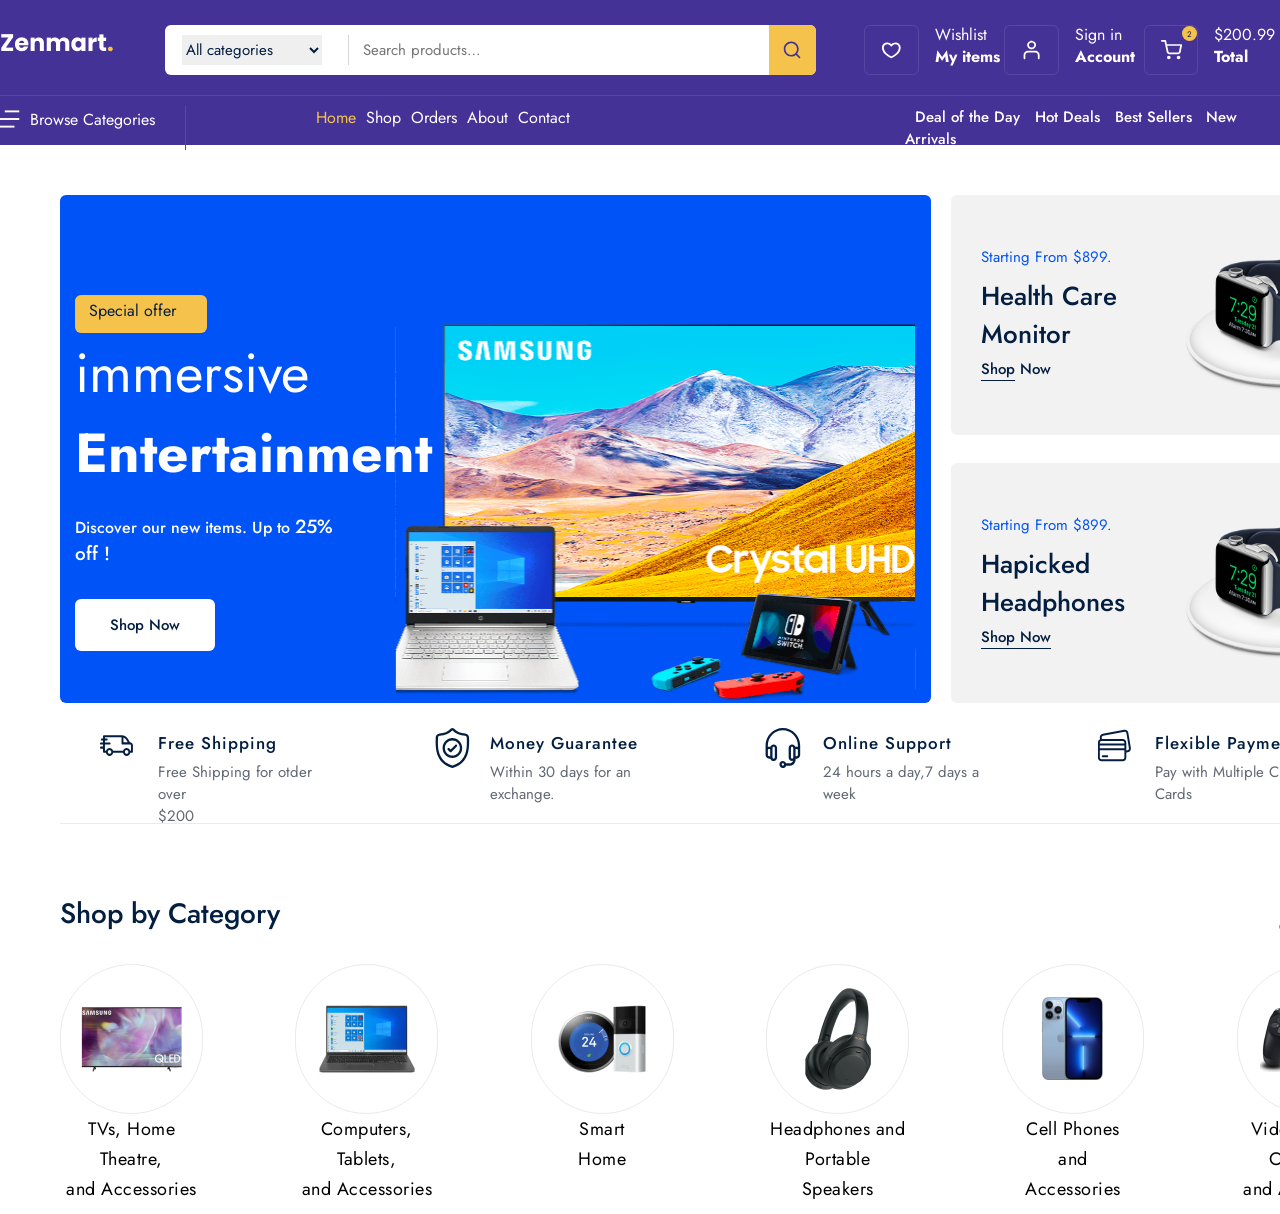
==== index.html @ 9f32d0c1 "yangi boshlanish" ====
<!DOCTYPE html>
<html lang="en">
<head>
    <meta charset="UTF-8">
    <meta name="viewport" content="width=device-width, initial-scale=1.0">
    <title>Zenmart</title>
    <link rel="stylesheet" href="./public/css/commit.css">
    <link rel="stylesheet" href="./public/css/home.css">
    <link rel="preconnect" href="https://fonts.googleapis.com">
<link rel="preconnect" href="https://fonts.gstatic.com" crossorigin>
<link href="https://fonts.googleapis.com/css2?family=Jost:ital,wght@0,100..900;1,100..900&family=Redaction+50:ital,wght@0,400;0,700;1,400&display=swap" rel="stylesheet">
</head>
<body>
  <div class="navbar_frame">
    <div class="container">
    <div class="navbar_top">
       <a href="./Index.html"><img src="./public/images/images/icons/logo.png" alt=""></a>


     <div class="nav_search_frame">
     <div class="search_box"> <div class="category_list"><select name="" id=""><option value="All" selected>All categories</option> <option value="Camputer">Camputer</option></select></div> <input type="text" placeholder="Search products…" name="" id=""></div>
     <div class="search_icon_box">
        <img src="./public/images/images/icons/search.svg" alt="">
     </div>
     </div>
     <div class="nav_top_menu">
       <div class="top_menu_box">
        <div class="box_icon_box"> <img src="./public/images/images/icons/heart.svg" alt=""></div>
        <div class="box_info_box">
            <span>Wishlist</span>
            <strong>My items</strong>
        </div>
       </div>

       <div class="top_menu_box">
        <div class="box_icon_box"> <img src="./public/images/images/icons/profile.svg" alt=""></div>
        <div class="box_info_box">
            <span>Sign in</span>
            <strong>Account</strong>
        </div>
       </div>

       <div class="top_menu_box">
        <div class="box_icon_box"> <div class="baskent_count">2</div><img src="./public/images/images/icons/shopping-cart.svg" alt=""></div>
        <div class="box_info_box">
            <span>$200.99</span>
            <strong>Total</strong>
        </div>
       </div>


     </div>
      
      
    

    </div>

   <div class="navbar_bott">
    <div class="navbar_bott_menu_box">
        <div class="browse_box">
            <img src="./public/images/images/icons/browse.svg" alt="">
             <span>Browse Categories </span>
            
            </div>
              <div class="navbar_routle_menu">
                <a href="" class="title">Home</a>
                 <a href="">Shop</a>
                  <a href="">Orders</a>
                   <a href="">About</a>
                    <a href="">Contact</a>
            </div>
            
              <div class="sorting_menu ">
                
                <span >Deal of the Day </span>
                 <span>Hot Deals </span>
                  <span> Best Sellers</span>
                  <span>New Arrivals </span>  
                  
                 
            </div>
            
          
         
        </div>
        
           
        
    </div>
   
   </div>
   
    </div>
    

  </div>

  <!-- ikkinchi qism -->




   <div class="glava">
        <div class="secret">


            <div class="blue">
            <div class="tv"><img src="./public/images/images/icons/header_img.svg" alt=""></div>


            <div class="yellow">Special offer</div>

            <div class="big">immersive <strong>Entertainment</strong></div>

            <div class="mini">Discover our new items. Up to <span>25% off !</span></div>

            <div class="shop">Shop Now</div>
            </div>

            <div class="contaner">
             
                <div class="watccon">

                    <div class="textcon">
                        <div class="starting">Starting From $899.</div>
                    <div class="healt">Health Care Monitor</div>
                    <div class="red"><span class="shop">Shop</span> <span class="now">Now</span></div>
                </div>

                    <div class="imgcon"><img src="./public/images/images/icons/smart_watch.svg" alt=""></div>

                </div>

                 <div class="watccon">

                    <div class="textcon">
                        <div class="starting">Starting From $899.</div>
                    <div class="healt">Hapicked Headphones</div>
                    <div class="red"><span class="shop">Shop Now</span> </div>
                </div>

                    <div class="imgcon"><img src="./public/images/images/icons/smart_watch.svg" alt=""></div>

                </div>
            
            </div>


            <div class="bot">
                <div class="free"><img src="./public/images/images/icons/track.svg" alt=""> </div>
                <div class="con">
                <div class="ship">Free Shipping</div>
                <div class="over">Free Shipping for otder over</div>
                <div class="dollar">$200</div>
               </div>

               <div class="free"><img src="./public/images/images/icons/money_guarantee.svg" alt=""> </div>
                <div class="con">
                <div class="ship">Money Guarantee</div>
                <div class="over">Within 30 days for an</div>
                <div class="dollar">exchange.</div>
               </div>

               <div class="free"><img src="./public/images/images/icons/support.svg" alt=""> </div>
                <div class="con">
                <div class="ship">Online Support</div>
                <div class="over">24 hours a day,7 days a</div>
                <div class="dollar">week</div>
               </div>

               <div class="free"><img src="./public/images/images/icons/credit-card.svg" alt=""> </div>
                <div class="con">
                <div class="ship">Flexible Payment</div>
                <div class="over">Pay with Multiple Credit</div>
                <div class="dollar">Cards</div>
               </div>

            </div>

            <div class="pro">
                <span class="products">Shop by Category</span>
                <a href="">View All Categories</a>
            </div>

            <div class="line">

                <div class="cont">
                    <div class="tv"><img src="./public/images/images/category/tv.png" alt=""></div>
                <div class="tvhome">TVs, Home Theatre, <br> and Accessories</div>
                 </div>

                  <div class="cont">
                    <div class="tv"><img src="./public/images/images/category/computer.png" alt=""></div>
                <div class="tvhome">Computers,<br>  Tablets, <br> and Accessories</div>
                 </div>

                  <div class="cont">
                    <div class="tv"><img src="./public/images/images/category/smart.png" alt=""></div>
                <div class="tvhome">Smart<br>  Home</div>
                 </div>

                  <div class="cont">
                    <div class="tv"><img src="./public/images/images/category/headphone.png" alt=""></div>
                <div class="tvhome">Headphones and<br> Portable <br> Speakers</div>
                 </div>

                  <div class="cont">
                    <div class="tv"><img src="./public/images/images/category/phone.png" alt=""></div>
                <div class="tvhome">Cell Phones<br> and<br> Accessories</div>
                 </div>

                  <div class="cont">
                    <div class="tv"><img src="./public/images/images/category/game.png" alt=""></div>
                <div class="tvhome">Video Games,<br>Consoles,<br> and Accessories</div>
                 </div>


            </div>

            

           
          

        </div>
    </div>
  

    
</body>
</html>
---- public/css/commit.css ----
html, body{
    margin: 0;
    padding: 0;
    box-sizing: border-box;
}
a{
    text-decoration: none;
}
p{
    margin: 0;
}
---- public/css/home.css ----
.navbar_frame{
    position: relative;
   box-sizing: border-box;
   width: 100%;
    height: 145px;
    background-color: rgba(68, 50, 151, 1);
    display: flex;
    justify-content: center;
    align-items: center;
}
.navbar_frame .container{
position: relative;
width: 1320px;
height: 115px;

padding-top: 20px;
}
.navbar_frame .container .navbar_top{
width: 100%;
height: 50px;
display: flex;
flex-direction: row;
justify-content: space-between;

}
.navbar_top .nav_search_frame{
    width: 651px;
    height: 50px;
    border-radius: 6px;
    background-color: rgba(255, 255, 255, 1);
    display: flex;
    flex-direction: row;
   
}
.nav_search_frame .search_box{
    padding: 10px 17px;
    display: flex;
    flex-direction: row;
    align-items: center;
}
.search_box .category_list{
   width: 166px;
   height: 30px;
   border-right: 1px solid rgba(214, 214, 214, 1);
}
.category_list select{
    width: 140px;
    height: 30px;
    border: none;
    outline: none;

   color: rgba(4, 30, 66, 1);
   font-family: jost;
   font-size: 15px;
   font-weight: 400px;
   line-height: 22px;
   letter-spacing: 0;
}
.search_box input{
   width: 387px;
   height: 22px;

color: rgba(98, 105, 116, 1);

font-family: "Jost";
font-style: Regular;
font-size: 15px;
font-weight: 400;
line-height: 22px;
letter-spacing: 0%;
text-align: left;
border: none;
outline: none;
margin-left: 12px;

}
.nav_search_frame .search_icon_box{
    width: 50px;
    height: 50px;
    border-radius: 0px 6px 6px 0px;
background: rgba(245, 195, 75, 1);
display: flex;
justify-content: center;
align-items: center;
}
.navbar_top .nav_top_menu{
  display: flex;
  flex-direction: row;  
  width: 416px;
    height: 50px;
    justify-content: space-between;
   
}
.nav_top_menu .top_menu_box{
    display: flex;
    flex-direction: row;
   
  
}
.top_menu_box .box_icon_box{
    position: relative;

    width: 54.84px;
height: 50px;
box-sizing: border-box;
border: 1px solid rgba(255, 255, 255, 0.1);
border-radius: 6px;
display: flex;
justify-content: center;
align-items: center;
}
.top_menu_box .box_info_box{
    width: 69px;
    height: 43px;
    display: flex;
    flex-direction: column;
    margin-left: 16px;
    justify-content: flex-end;
}
.box_info_box span{
 color: rgba(255, 255, 255, 1);
font-family: "Jost";
font-size: undefinedpx;
font-weight: 400px;
line-height: 22px;
letter-spacing: 0%;
text-align: left;
}
.box_info_box strong{
color: rgba(255, 255, 255, 1);
font-family: "Jost";
font-size: undefinedpx;
font-weight: 500px;
line-height: 22px;
letter-spacing: 0%;
text-align: left;
}
.box_icon_box .baskent_count{
    position: absolute;
    top: 0;
    right: 0;
    width: 15px;
    height: 15px;
    background-color: rgba(245, 195, 75, 1);
    border-radius: 50%;
    color: rgba(11, 30, 64, 1);
    font-size: 8px;
    font-family: jost;
    font-weight: 700px;
    line-height: 10px;
    letter-spacing: 0;
    text-align: left;

    display: flex;
    justify-content: center;
    align-items: center;
}
.navbar_frame .container .navbar_bott{
    margin-top: 20px;
    border-top: 1px solid #5747a2;
}
.navbar_bott .navbar_bott_menu_box{
    margin-top: 10px;
    display: flex;
    flex-direction: row;
    justify-content: center;
  
}
.navbar_bott .browse_box{
    display: flex;
    flex-direction: row;
    width: 185px;
    text-align: center;
    border-right: 1px solid #5747a2;
   
}
 .browse_box span{
  width: 190px;
  height: 30px;
  color: rgba(255, 255, 255, 1);
  font-family: jost;
  font-size: 16px;
  font-weight: 400px;
  line-height: 28px;
  letter-spacing: 0;
  text-align: left;
  margin-left: 10px;
 }
.browse_box img{
    width: 20px;
    height: 18px;
    margin-top: 4px;
}
.navbar_bott_menu_box .navbar_routle_menu{
    display: flex;
    flex-direction: row;
     margin-left: 120px;
     width: 620px;

}
.navbar_routle_menu a{
    font-family: jost;
    font-size: 16px;
    font-weight: 400px;
   color: #fff;
   margin-left: 10px;
}
.navbar_routle_menu a.title{
color: #f5c34b;
}
.sorting_menu span{
    
   width: 462px;
  height: 28px;
   color: rgba(255, 255, 255, 1);

font-family: "Jost";
font-size: 15px;
font-weight: 500;
margin-left: 10px; 


}




.glava{
width: 100%;
height: 670px;
margin-left: 60px;
margin-top: 50px;
box-sizing: border-box;
}
.glava .secret{
  width: 1320px;
height: 625px;
display: flex;
flex-direction: row;
flex-wrap: wrap;

}
.glava .secret .blue{
width: 871.2px;
height: 508px;
background-color: rgba(0, 83, 246, 1);
background-image: url(./public/images/images/icons/header_bg.svg);
box-sizing: border-box;
padding-top: 100px;
border-radius: 6px;
position: relative;

}
 .glava .blue img{
  position: absolute;
  margin-left: 335px;
}
.glava .secret .contaner{
  width: 422px;
  height: 508px;
  margin-left: 20px;
  display: flex;
  flex-direction: column;
  justify-content: space-between;

}
.glava .contaner .watccon{
  /* Rectangle 55 */
width: 422.4px;
height: 240px;
border-radius: 6px;
background: rgba(242, 242, 242, 1);
display: flex;
flex-direction: row;
box-sizing: border-box;
}
.glava .watccon .textcon{
 display: flex;
 flex-direction: column;
margin-bottom: 40px;
 justify-content: center;
  width: 186px;
  height: 240px;
  margin-left: 30px;

}
  .glava .textcon .starting{
 /* Starting from $899. */
width: 180.57px;
height: 22px;
color: rgba(0, 83, 246, 1);

font-family: "Jost";
font-size: 15px;
font-weight: undefined;
line-height: 5px;
letter-spacing: 0%;

}
.glava .textcon .healt{
  /* Health Care Monitor */
width: 225.69px;
height: 76px;
color: rgba(4, 30, 66, 1);

font-family: "Jost";
font-style: Medium;
font-size: 26px;
font-weight: 500;
line-height: 38px;
letter-spacing: 0%;

}
.glava .textcon .red{
  /* Shop Now */
width: 70px;
height: 22px;
color: rgba(4, 30, 66, 1);

font-family: "Jost";
font-style: Medium;
font-size: 15px;
font-weight: 500;
line-height: 33px;
letter-spacing: 0%;
text-align: center;

}
.glava .textcon .shop{
  border-bottom: 1px solid rgba(4, 30, 66, 1);
}
.glava .imgcon img{

  /* image 6 */
width: 236px;
height: 240px;
}

.glava .blue .yellow{
  width: 104px;
height: 30px;
border-radius: 6px;
padding: 4px 14px 4px 14px;
margin-left: 15px;
background-color: rgba(245, 195, 75, 1);
color: rgba(4, 30, 66, 1);
font-family: jost;

}
.glava .blue .big{
  width: 428px;
height: 152px;
margin-top: 100pxpx;
margin-left: 15px;
font-family: jost;
font-size: 55px;
font-weight: 500px;
color: rgba(255, 255, 255, 1);
}
 .glava .blue .mini{
  width: 262px;
height: 56px;
font-size: 16px;
font-weight: 500;
margin-left: 15px;
color: rgba(255, 255, 255, 1) ;
margin-top:28px ;
font-family: jost;
}
.glava .mini span{
 
  font-size: 19px;
}
.glava .blue .shop{
  width: 140px;
height: 52px;
margin-left: 15px;

gap: 10px;
padding: 15px 35px 15px 35px;
margin-top: 30px;
background-color: rgba(255, 255, 255, 1);
color: rgba(4, 30, 66, 1);
border-radius: 6px;
color: rgba(4, 30, 66, 1);
box-sizing: border-box;
font-family: "Jost";
font-style: Medium;
font-size: 15px;
font-weight: 500;
line-height: 22px;
letter-spacing: 0%;
text-align: center;
}


.glava .secret .bot{
  width: 1320px;
  height: 100px;
  border-bottom: 1px solid rgba(234, 234, 234, 1);
  display: flex;
  flex-direction:row ;
  justify-content: space-between;
  margin-top: 20px;
 
}
.glava .bot .con{
  width: 185px;
  height: 77px;
  margin-left: 15px;
  margin-top: 3px;
  font-family: jost;
  font-size: 15px;
  color: rgba(98, 105, 116, 1);
  margin-right: 40px;
}
.glava .bot .free{
  width: 33px;
  height: 35px;
  margin-top: 5px;
  margin-left: 40px;
  
 
}
.glava .bot .ship{
 color: rgba(4, 30, 66, 1);
  letter-spacing: 1px;
  font-weight: 500;
  font-size: 17px;
  line-height: 35px;
  margin-right: 10px;
}
.glava .pro{
    width: 100%;
    height: 50px;
    display: flex;
    flex-direction: row;
    justify-content: space-between;
    margin-top: 70px;
}
.glava .pro .products{
    width: 300px;
    height: 40px;
    color: rgba(4, 30, 66, 1);

font-family: "Jost";
font-style: Medium;
font-size: 28px;
font-weight: 500;
line-height: 40px;
letter-spacing: 0%;
text-align: left;
}
.glava .pro a{
   
width: 131px;
height: 22px;
color: rgba(4, 30, 66, 1);

font-family: "Jost";
font-style: Medium;
font-size: 15px;
font-weight: 500;
line-height: 22px;
letter-spacing: 0%;
text-align: center;
text-decoration: none;
color: inherit ;
}
.glava a:hover{
  border-bottom: 2px solid purple;
}


.glava .secret .line{
    width: 1320px;
    height: 250px;
    display: flex;
    flex-direction: row;
    justify-content: space-between;
    cursor: pointer;

}
.glava .line .cont{
/* Rectangle 272 */
width: 142.55px;
height: 250px;
margin-top: 20px;
}
.glava .cont .tv{
width: 142.55px;
height: 150px;
box-sizing: border-box;
border: 1px solid rgba(234, 234, 234, 1);
border-radius: 150px;
background: rgba(255, 255, 255, 1);
display: flex;
justify-content: center;
align-items: center;
}
.glava .cont .tvhome{
    /* info */
width: 142.55px;
height: 84px;
font-size: 18px;
font-weight: 400;
font-family: jost;
text-align: center;
line-height: 30px;
letter-spacing: 0.5px;



}
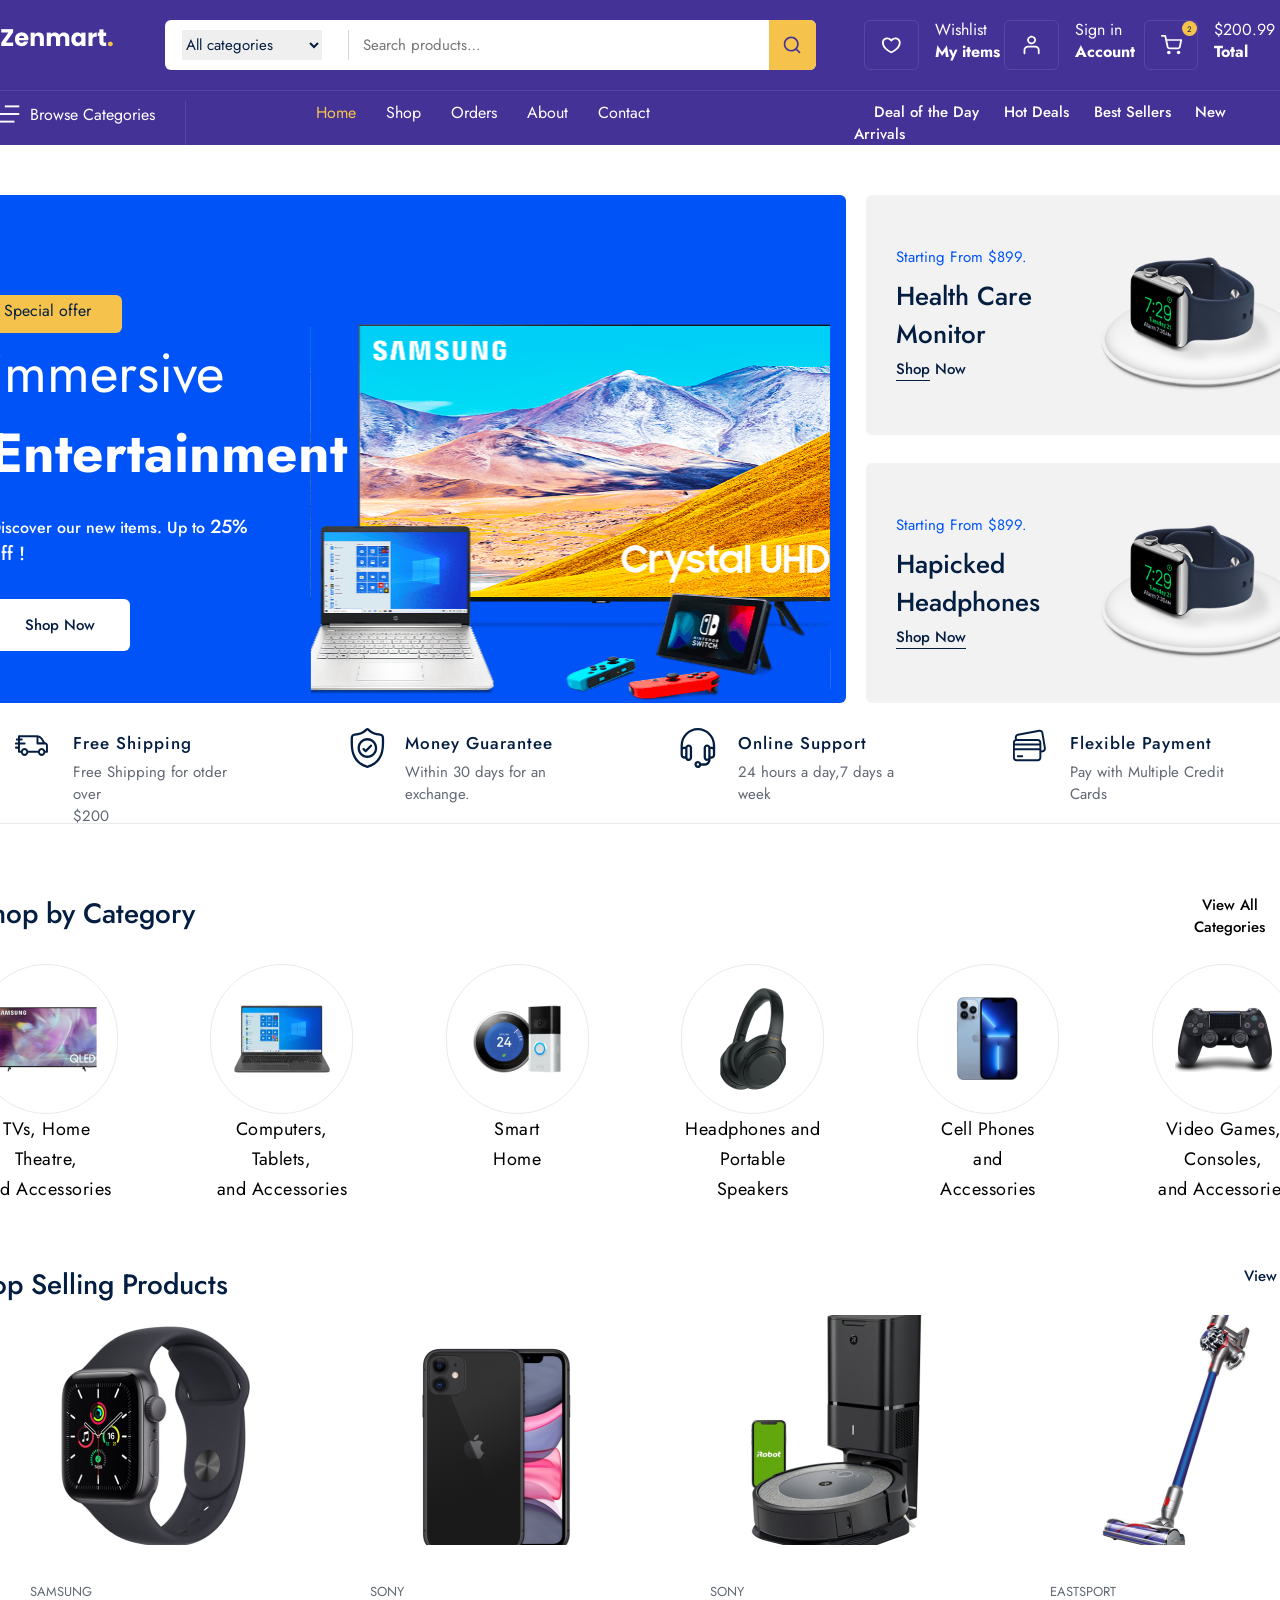
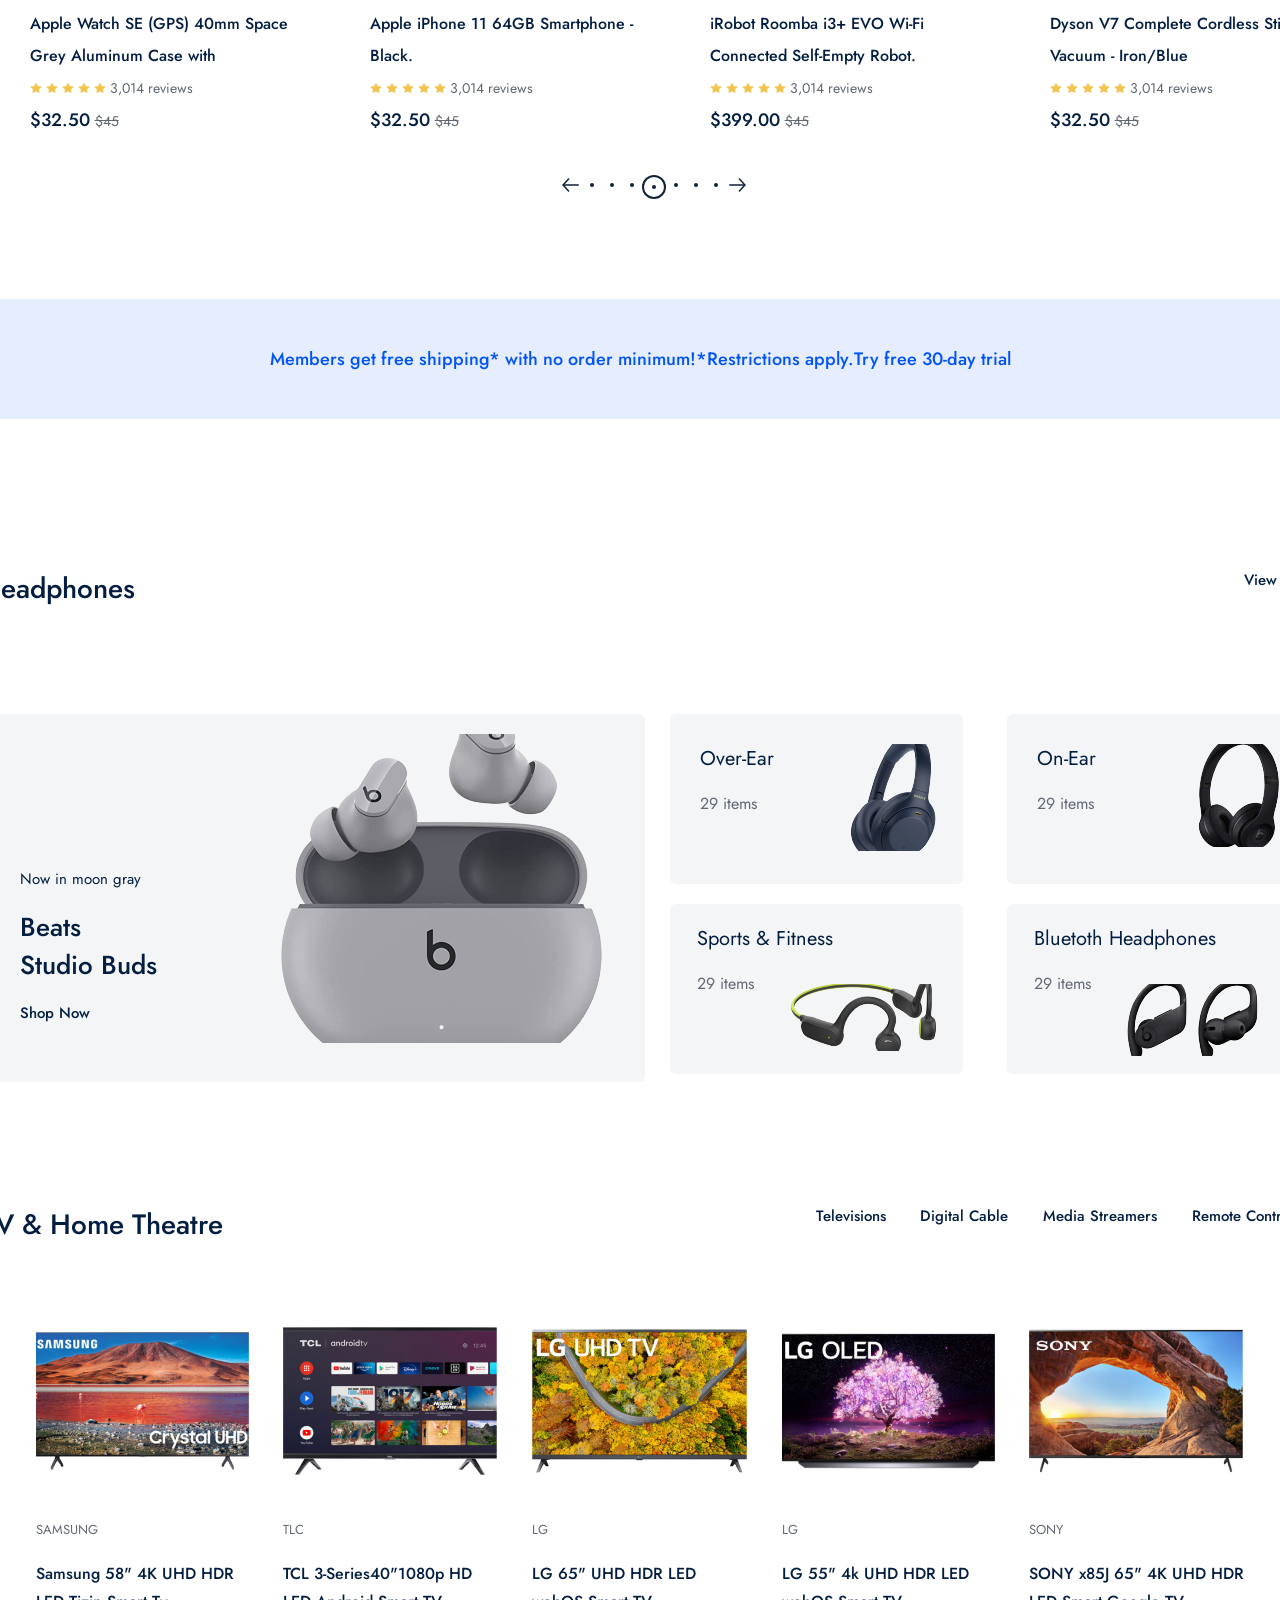
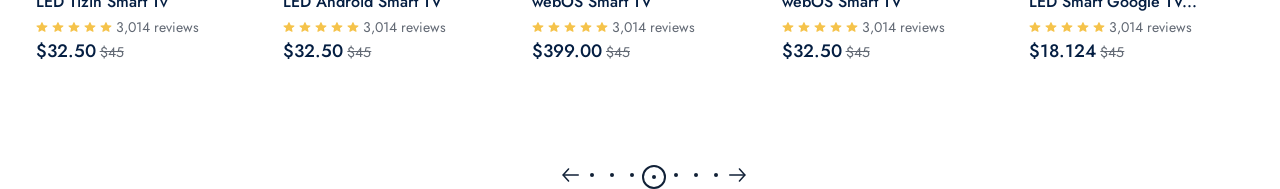
==== commit 5a349a34: "feat: completed tv section view" ====
--- a/index.html
+++ b/index.html
@@ -11,6 +11,7 @@
 <link href="https://fonts.googleapis.com/css2?family=Jost:ital,wght@0,100..900;1,100..900&family=Redaction+50:ital,wght@0,400;0,700;1,400&display=swap" rel="stylesheet">
 </head>
 <body>
+    <div class="eng">
   <div class="navbar_frame">
     <div class="container">
     <div class="navbar_top">
@@ -65,10 +66,10 @@
             </div>
               <div class="navbar_routle_menu">
                 <a href="" class="title">Home</a>
-                 <a href="">Shop</a>
-                  <a href="">Orders</a>
-                   <a href="">About</a>
-                    <a href="">Contact</a>
+                 <a href="" class="new">Shop</a>
+                  <a href="" class="new">Orders</a>
+                   <a href="" class="new">About</a>
+                    <a href="" class="new">Contact</a>
             </div>
             
               <div class="sorting_menu ">
@@ -94,14 +95,14 @@
     </div>
     
 
-  </div>
+  
 
   <!-- ikkinchi qism -->
 
 
 
 
-   <div class="glava">
+<div class="glava">
         <div class="secret">
 
 
@@ -224,9 +225,254 @@
           
 
         </div>
+</div>
+
+
+    <!-- uchinchi qism -->
+
+
+ <div class="topselling">
+        <div class="containeri">
+
+            <div class="topline"><span>Top Selling Products</span><a href="">View All</a></div>
+
+            <div class="botline">
+              <img class="next1" src="./public/images/images/icons/next.svg" alt="">
+               
+
+
+              <div class="prodac">
+                 <div class="bigi">
+                 <div class="imgi"><div class="hov"><button>Add to Cart</button></div><img src="./public/images/images/products/watch.png" alt=""></div>
+                 <div class="bottom">
+                 <span class="samsung">SAMSUNG</span><br>
+                 <a href=""><span class="taxt">Apple Watch SE (GPS) 40mm Space <br> Grey Aluminum Case with <br></span></a>
+                 <span class="star"> <img src="./public/images/images/icons/review.svg" alt=""> <img src="./public/images/images/icons/review.svg" alt=""> <img src="./public/images/images/icons/review.svg" alt=""> <img src="./public/images/images/icons/review.svg" alt=""> <img src="./public/images/images/icons/review.svg" alt="">  <span class="raqam"> 3,014 reviews</span></span><br>
+                 <span class="deng"> <span class="dollar">$32.50</span> <span class="minus">$45</span></span>
+                 </div>
+                </div>
+               </div>
+
+               <div class="prodac">
+                 <div class="bigi">
+                 <div class="imgi"><div class="hov"><button>Add to Cart</button></div><img src="./public/images/images/products/phone.png" alt=""></div>
+                 <div class="bottom">
+                 <span class="samsung">SONY</span><br>
+                <a href=""> <span class="taxt">Apple iPhone 11 64GB Smartphone - <br> Black.<br></span></a>
+                 <span class="star"> <img src="./public/images/images/icons/review.svg" alt=""> <img src="./public/images/images/icons/review.svg" alt=""> <img src="./public/images/images/icons/review.svg" alt=""> <img src="./public/images/images/icons/review.svg" alt=""> <img src="./public/images/images/icons/review.svg" alt="">  <span class="raqam"> 3,014 reviews</span></span><br>
+                 <span class="deng"> <span class="dollar">$32.50</span> <span class="minus">$45</span></span>
+                 </div>
+                </div>
+               </div>
+
+               <div class="prodac">
+                 <div class="bigi">
+                 <div class="imgi"><div class="hov"><button>Add to Cart</button></div><img src="./public/images/images/products/iRobot.png" alt=""></div>
+                 <div class="bottom">
+                 <span class="samsung">SONY</span><br>
+                 <a href=""><span class="taxt">iRobot Roomba i3+ EVO Wi-Fi<br> Connected Self-Empty Robot. <br></span></a>
+                 <span class="star"> <img src="./public/images/images/icons/review.svg" alt=""> <img src="./public/images/images/icons/review.svg" alt=""> <img src="./public/images/images/icons/review.svg" alt=""> <img src="./public/images/images/icons/review.svg" alt=""> <img src="./public/images/images/icons/review.svg" alt="">  <span class="raqam"> 3,014 reviews</span></span><br>
+                 <span class="deng"> <span class="dollar">$399.00</span> <span class="minus">$45</span></span>
+                 </div>
+                </div>
+               </div>
+
+               <div class="prodac">
+                 <div class="bigi">
+                 <div class="imgi"><div class="hov"><button>Add to Cart</button></div><img src="./public/images/images/products/dyson.png" alt=""></div>
+                 <div class="bottom">
+                 <span class="samsung">EASTSPORT</span><br>
+                 <a href=""><span class="taxt">Dyson V7 Complete Cordless Stick<br> Vacuum - Iron/Blue <br></span></a>
+                 <span class="star"> <img src="./public/images/images/icons/review.svg" alt=""> <img src="./public/images/images/icons/review.svg" alt=""> <img src="./public/images/images/icons/review.svg" alt=""> <img src="./public/images/images/icons/review.svg" alt=""> <img src="./public/images/images/icons/review.svg" alt="">  <span class="raqam"> 3,014 reviews</span></span><br>
+                 <span class="deng"> <span class="dollar">$32.50</span> <span class="minus">$45</span></span>
+                 </div>
+                </div>
+               </div>
+
+                 <img class="next2" src="./public/images/images/icons/next.svg" alt="">
+
+
+            </div>
+
+
+            <div class="uzn">
+                <div class="emoji">
+                    <img src="./public/images/images/icons/arrow-prev_next.svg" alt="">
+                    <div class="bir">
+                        <div class="ikki">
+                             <div class="uch"></div>
+                        </div>
+                         <div class="ikki">
+                             <div class="uch"></div>
+                        </div>
+                         <div class="ikki">
+                             <div class="uch"></div>
+                        </div>
+                         <div class="ikki active" >
+                             <div class="uch"></div>
+                        </div>
+                         <div class="ikki">
+                             <div class="uch"></div>
+                        </div>
+                         <div class="ikki">
+                             <div class="uch"></div>
+                        </div>
+                         <div class="ikki">
+                             <div class="uch"></div>
+                        </div>
+                    </div>
+                    <img src="./public/images/images/icons/arrow-prev_next.svg" alt="" style="transform: scale(-1);">
+                </div>
+            </div>
+
+
+            <div class="mem">
+                <div class="get">Members get free shipping* with no order minimum!*Restrictions apply.Try free 30-day trial</div>
+            </div>
+             <div class="toplinee"><span>Headphones</span><a href="">View All</a></div>
+
+            <div class="headphon">
+                
+               <div class="ichi">
+               
+
+                <div class="appline">
+                    <img src="./public/images/images/products/headphone_big.png" alt="">
+                    <div class="qora">
+                    <p>Now in moon gray</p> <br>
+                    <span>Beats <br>Studio Buds</span> <br>
+                    <a href="">Shop Now</a>
+                    </div>
+                </div>
+
+                  <div class="shef">
+
+                <div class="ear">
+                    <div class="kak"><p>Over-Ear</p> <br><span>29 items</span></div>
+                    <img src="./public/images/images/products/sony_headphone.png" alt="">
+                </div>
+
+                <div class="ear">
+                    <div class="kak"><p>On-Ear</p> <br><span>29 items</span></div>
+                    <img src="./public/images/images/products/on-ear.png" alt="">
+                </div>
+
+                <div class="eara">
+                    <div class="kaka"><p>Sports & Fitness</p> <br><span>29 items</span></div>
+                    <img src="./public/images/images/products/fitness_headphone.png" alt="">
+                </div>
+
+                <div class="eara">
+                    <div class="kako"><p>Bluetoth Headphones</p> <br><span>29 items</span></div>
+                    <img src="./public/images/images/products/bluetooth_headphones.png" alt="">
+                </div>
+
+                
+
+
+               </div>
+            </div>
+
+
+        </div>
+
+
     </div>
+</div>
+<!-- to'rtinchi qism -->
+
+<div class="tvss">
+    <div class="tvbox">
+        <div class="tvbotline"> <div class="topline"><span>TV & Home Theatre</span><div class="ser"><a href="">Televisions</a> <a href="">Digital Cable </a> <a href=""> Media Streamers </a> <a href=""> Remote Controls</a></div></div></div>
+        <div class="kattaline">
+            <img class="next1" src="./public/images/images/icons/next.svg" alt="">
+            <div class="telev">
+                <div class="rasmm"> <img src="./public/images/images/products/samsung_tv.png" alt=""></div>
+                <div class="matnn"><p>SAMSUNG</p> <br><a href="">Samsung 58" 4K UHD HDR <br>LED Tizin Smart Tv</a> <br>
+                     <span class="star"> <img src="./public/images/images/icons/review.svg" alt=""> <img src="./public/images/images/icons/review.svg" alt=""> <img src="./public/images/images/icons/review.svg" alt=""> <img src="./public/images/images/icons/review.svg" alt=""> <img src="./public/images/images/icons/review.svg" alt="">  <span class="raqam"> 3,014 reviews</span></span><br>
+                     <span class="deng"> <span class="dollar">$32.50</span> <span class="minus">$45</span></span>
+                </div>
+            </div>
+
+             
+
+            <div class="telev">
+                <div class="rasmm"> <img src="./public/images/images/products/tcl.png" alt=""></div>
+                <div class="matnn"><p>TLC</p> <br><a href="">TCL 3-Series40"1080p HD <br>LED Android Smart TV</a> <br>
+                     <span class="star"> <img src="./public/images/images/icons/review.svg" alt=""> <img src="./public/images/images/icons/review.svg" alt=""> <img src="./public/images/images/icons/review.svg" alt=""> <img src="./public/images/images/icons/review.svg" alt=""> <img src="./public/images/images/icons/review.svg" alt="">  <span class="raqam"> 3,014 reviews</span></span><br>
+                     <span class="deng"> <span class="dollar">$32.50</span> <span class="minus">$45</span></span>
+                </div>
+            </div>
+
+            <div class="telev">
+                <div class="rasmm"> <img src="./public/images/images/products/LG-UHD.png" alt=""></div>
+                <div class="matnn"><p>LG</p> <br><a href="">LG 65" UHD HDR LED<br>webOS Smart TV</a> <br>
+                     <span class="star"> <img src="./public/images/images/icons/review.svg" alt=""> <img src="./public/images/images/icons/review.svg" alt=""> <img src="./public/images/images/icons/review.svg" alt=""> <img src="./public/images/images/icons/review.svg" alt=""> <img src="./public/images/images/icons/review.svg" alt="">  <span class="raqam"> 3,014 reviews</span></span><br>
+                     <span class="deng"> <span class="dollar">$399.00</span> <span class="minus">$45</span></span>
+                </div>
+            </div>
+
+            <div class="telev">
+                <div class="rasmm"> <img src="./public/images/images/products/LG-OLED.png" alt=""></div>
+                <div class="matnn"><p>LG</p> <br><a href="">LG 55" 4k UHD HDR LED <br>webOS Smart TV</a> <br>
+                     <span class="star"> <img src="./public/images/images/icons/review.svg" alt=""> <img src="./public/images/images/icons/review.svg" alt=""> <img src="./public/images/images/icons/review.svg" alt=""> <img src="./public/images/images/icons/review.svg" alt=""> <img src="./public/images/images/icons/review.svg" alt="">  <span class="raqam"> 3,014 reviews</span></span><br>
+                     <span class="deng"> <span class="dollar">$32.50</span> <span class="minus">$45</span></span>
+                </div>
+            </div>
+
+            <div class="telev">
+                <div class="rasmm"> <img src="./public/images/images/products/SONY-TV.png" alt=""></div>
+                <div class="matnn"><p>SONY</p> <br><a href="">SONY x85J 65" 4K UHD HDR<br>LED Smart Google TV...</a> <br>
+                     <span class="star"> <img src="./public/images/images/icons/review.svg" alt=""> <img src="./public/images/images/icons/review.svg" alt=""> <img src="./public/images/images/icons/review.svg" alt=""> <img src="./public/images/images/icons/review.svg" alt=""> <img src="./public/images/images/icons/review.svg" alt="">  <span class="raqam"> 3,014 reviews</span></span><br>
+                     <span class="deng"> <span class="dollar">$18.124</span> <span class="minus">$45</span></span>
+                </div>
+            </div>
+
+
+             <img class="next2" src="./public/images/images/icons/next.svg" alt="" style="transform: scale(-1) ;">
+
+        </div>
+    </div>
+    
+</div>
+
+
+<div class="uzne">
+                <div class="emojie">
+                    <img src="./public/images/images/icons/arrow-prev_next.svg" alt="">
+                    <div class="bire">
+                        <div class="ikkie">
+                             <div class="uche"></div>
+                        </div>
+                         <div class="ikkie">
+                             <div class="uche"></div>
+                        </div>
+                         <div class="ikkie">
+                             <div class="uche"></div>
+                        </div>
+                         <div class="ikkie active" >
+                             <div class="uche"></div>
+                        </div>
+                         <div class="ikkie">
+                             <div class="uche"></div>
+                        </div>
+                         <div class="ikkie">
+                             <div class="uche"></div>
+                        </div>
+                         <div class="ikkie">
+                             <div class="uche"></div>
+                        </div>
+                    </div>
+                    <img src="./public/images/images/icons/arrow-prev_next.svg" alt="" style="transform: scale(-1);">
+                </div>
+</div>
+
+
+ 
   
 
     
 </body>
-</html>+</html>
+
+
--- a/public/css/home.css
+++ b/public/css/home.css
@@ -1,5 +1,5 @@
 .navbar_frame{
-    position: relative;
+  
    box-sizing: border-box;
    width: 100%;
     height: 145px;
@@ -11,7 +11,9 @@
 .navbar_frame .container{
 position: relative;
 width: 1320px;
-height: 115px;
+height: auto;
+
+
 
 padding-top: 20px;
 }
@@ -195,9 +197,14 @@
     display: flex;
     flex-direction: row;
      margin-left: 120px;
-     width: 620px;
-
-}
+     width: 550px;
+     
+
+}
+.navbar_routle_menu .new{
+  margin-left: 30px;
+}
+
 .navbar_routle_menu a{
     font-family: jost;
     font-size: 16px;
@@ -217,7 +224,7 @@
 font-family: "Jost";
 font-size: 15px;
 font-weight: 500;
-margin-left: 10px; 
+margin-left: 20px; 
 
 
 }
@@ -231,6 +238,9 @@
 margin-left: 60px;
 margin-top: 50px;
 box-sizing: border-box;
+display: flex;
+flex-direction: row;
+justify-content: center;
 }
 .glava .secret{
   width: 1320px;
@@ -238,6 +248,8 @@
 display: flex;
 flex-direction: row;
 flex-wrap: wrap;
+box-sizing: border-box;
+margin-right: 130px;
 
 }
 .glava .secret .blue{
@@ -514,7 +526,660 @@
 }
 
 
-
-
-
-
+/* uchinchi qism */
+
+
+
+.topselling{
+  width: 100%;
+  height: 550px;
+  display: flex;
+  justify-content: center;
+ box-sizing: border-box;
+  margin-top: 400px;
+  
+}
+.topselling .containeri{
+  
+width: 1320px;
+height: auto;
+}
+.containeri .topline{
+  width: 1320px;
+  height: 50px;
+  display: flex;
+  flex-direction: row;
+  justify-content: space-between;
+
+}
+.topline span{
+  /* Top Selling Products */
+width: 349px;
+height: 40px;
+color: rgba(4, 30, 66, 1);
+
+font-family: "Jost";
+font-style: Medium;
+font-size: 28px;
+font-weight: 500;
+line-height: 40px;
+letter-spacing: 0%;
+text-align: left;
+}
+.topline a{
+  /* Shop Now */
+width: 56px;
+height: 22px;
+color: rgba(4, 30, 66, 1);
+
+font-family: "Jost";
+font-style: Medium;
+font-size: 15px;
+font-weight: 500;
+line-height: 22px;
+letter-spacing: 0%;
+text-align: center;
+}
+
+.topline a:hover{
+  border-bottom: 2px solid purple;
+}
+.containeri .botline{
+  width: 1320px;
+  height: 460px;
+  display: flex;
+  flex-direction: row;
+  justify-content: space-between;
+  align-items: center;
+}
+.botline .next1{
+  /* next 1 */
+width: 19.61px;
+height: 22px;
+margin-bottom: 100px;
+cursor: pointer;
+}
+.botline .next2{
+  /* next 1 */
+width: 19.61px;
+height: 22px;
+transform: rotate(-180.00deg);
+margin-bottom: 100px;
+cursor: pointer;
+}
+
+
+.botline .prodac{
+    width: 1320px;
+    height: 460px;
+    display: flex;
+    flex-direction: row;
+    justify-content: center;
+    margin-left: 30px;
+
+}
+
+.bigi .imgi{
+  position: relative;
+  box-sizing: border-box;
+  width: 253px;
+  height: 230px;
+  cursor: pointer;
+}
+
+.imgi .hov{
+  display: none;
+  width: 100%;
+  height: 100%;
+  flex-direction: column;
+  justify-content: flex-end;
+  align-items: center;
+  position: relative;
+}
+.hov button{
+ width: 260px;
+ height: 50px;
+ display: flex;
+ justify-content: center;
+ align-items: center;
+ outline: none;
+ border: none;
+ border-radius: 6px;
+box-shadow: 0px 5px 20px 0px rgba(0, 83, 246, 0.1);
+background: rgba(0, 83, 246, 1);
+font-family: jost;
+font-style: normal;
+font-weight: 500;
+font-size: 15px;
+color: #ffffff;
+line-height: 22px;
+
+gap: 10px;
+padding: 15px 35px 15px 35px;
+
+
+}
+
+.imgi:hover .hov{
+  position: absolute;
+  display: flex;
+}
+
+
+
+
+
+.bigi .bottom{
+    width: 310px;
+    height: 150px;
+    line-height: 32px;
+    margin-top: 30px;
+  
+
+}
+.bottom .samsung{
+    width: 62px;
+    height: 22px;
+    font-size: 13px;
+    color: rgba(98, 105, 116, 1);
+    font-family: jost;
+   
+   
+  
+}
+.bottom .taxt{
+    /* Shure SRH440 Professional Studio Headphones */
+width: 262.13px;
+height: 56px;
+color: rgba(4, 30, 66, 1);
+box-sizing: border-box;
+font-family: "Jost";
+font-style: Medium;
+font-size: 16px;
+font-weight: 500;
+line-height: 28px;
+letter-spacing: 0%;
+text-align: left;
+
+}
+.bottom .raqam{
+    /* 3,014 reviews */
+width: 83px;
+height: 22px;
+color: rgba(98, 105, 116, 1);
+font-family: jost;
+
+font-family: "Jost";
+font-style: Regular;
+font-size: 14px;
+font-weight: 400;
+line-height: 22px;
+letter-spacing: 0%;
+text-align: left;
+}.bottom .deng{
+    width: 100px;
+    height: 30px;
+      font-family: jost;
+}
+.deng .dollar{
+    /* $32.50 */
+width: 60px;
+height: 26px;
+color: rgba(4, 30, 66, 1);
+
+font-family: "Jost";
+font-style: Medium;
+font-size: 18px;
+font-weight: 500;
+
+
+text-align: left;
+}
+.deng .minus{
+    /* $45 */
+width: 25px;
+height: 22px;
+color: rgba(98, 105, 116, 1);
+
+font-family: "Jost";
+font-style: Regular;
+font-size: 14px;
+font-weight: 400;
+line-height: 22px;
+letter-spacing: 0%;
+text-align: left;
+text-decoration-line: line-through;
+}
+
+
+
+
+.containeri .uzn{
+  width: 100%;
+  height: auto;
+  display: flex;
+  flex-direction: row;
+  justify-content: center;
+}
+.uzn .emoji{
+  width: 160px;
+  height: 24px;
+  display: flex;
+  flex-direction: row;
+  justify-content: space-between;
+  align-items: center;
+}
+.emoji .bir{
+  display: flex;
+  flex-direction: row;
+}
+ .bir .ikki{
+  width: 20px;
+  height: 20px;
+  display: flex;
+  flex-direction: row;
+  justify-content: center;
+ align-items: center;
+
+ border-radius: 50%;
+}
+.ikki .uch{
+  width: 4px;
+  height: 4px;
+  background-color: rgba(17, 33, 55, 1);
+  border-radius: 50%;
+ 
+}
+.emoji img{
+  margin-bottom: 5px;
+  cursor: pointer;
+}
+.bir .ikki.active{
+  border: 2px solid rgba(17, 33, 55, 1);
+  border-radius: 50%;
+  
+ 
+ }
+
+
+ /* mem */
+ .topselling .mem{
+  width: 100%px;
+  height: 120px;
+  background-color: rgba(229, 237, 255, 1);
+  display: flex;
+  justify-content: center;
+  align-items: center;
+  color: rgba(0, 83, 246, 1);
+
+font-family: "Jost";
+font-style: Medium;
+font-size: 18px;
+font-weight: 500;
+line-height: 26px;
+letter-spacing: 0%;
+text-align: center;
+  /* Members get free shipping* with no order minimum!*Restrictions apply.Try free 30-day trial */
+
+margin-top: 100px;
+ }
+ .containeri .headphon{
+  width: 100%;
+  height: auto;
+  display: flex;
+  flex-direction: row;
+  justify-content: center;
+
+ 
+ }
+
+  .toplinee{
+  width: 100%;
+  height: 45px;
+  display: flex;
+  flex-direction: row;
+  justify-content: space-between;
+  margin-top: 150px;
+ }
+ .toplinee span{
+  /* Headphones */
+width: 274.33px;
+height: 40px;
+color: rgba(4, 30, 66, 1);
+
+font-family: "Jost";
+font-style: Medium;
+font-size: 28px;
+font-weight: 500;
+line-height: 40px;
+letter-spacing: 0%;
+
+ }
+ .toplinee a{
+  /* Shop Now */
+width: 56px;
+height: 22px;
+color: rgba(4, 30, 66, 1);
+
+
+font-family: "Jost";
+font-style: Medium;
+font-size: 15px;
+font-weight: 500;
+line-height: 22px;
+letter-spacing: 0%;
+text-align: center;
+ }
+  .toplinee a:hover{
+    border-bottom: 2px solid purple;
+  }
+ .headphon .ichi{
+  width: 1320px;
+  height: 450px;
+  margin-top: 100px;
+  box-sizing: border-box;
+  display: flex;
+  flex-direction: row;
+  justify-content: space-between;
+  
+
+ }
+ .ichi .appline{
+ position: relative;
+  width: 665px;
+  height: 368px;
+  background-color: rgba(243, 245, 246, 1);
+  border-radius: 6px;
+ 
+ 
+  
+ }
+ .appline img{
+position: absolute;
+  display: flex;
+  flex-direction: row;
+  justify-content: flex-end;
+  margin-left: 300px;
+  margin-top: 20px;
+ }
+ .appline p{
+  /* Now in moon gray */
+width: 139.53px;
+height: 22px;
+color: rgba(4, 30, 66, 1);
+
+font-family: "Jost";
+font-style: Regular;
+font-size: 15px;
+font-weight: 400;
+line-height: 22px;
+letter-spacing: 0%;
+text-align: left;
+ }
+ .appline span{
+  /* Beats Studio Buds */
+width: 161.81px;
+height: 76px;
+color: rgba(4, 30, 66, 1);
+
+font-family: "Jost";
+font-style: Medium;
+font-size: 26px;
+font-weight: 500;
+line-height: 38px;
+letter-spacing: 0%;
+text-align: left;
+ }
+ .appline a{
+  
+width: 70px;
+height: 22px;
+color: rgba(4, 30, 66, 1);
+
+font-family: "Jost";
+font-style: Medium;
+font-size: 15px;
+font-weight: 500;
+line-height: 22px;
+letter-spacing: 0%;
+text-align: center;
+ }
+ .appline a:hover{
+  border-bottom: 2px solid purple;
+ }
+ .appline .qora{
+  width: 165px;
+  height: 310px;
+  display: flex;
+  flex-direction: column;
+  justify-content: flex-end;
+  margin-left: 40px;
+  
+  
+ }
+
+
+
+
+ .ichi .shef{
+  width: 630px;
+  height: 380px;
+  display: flex;
+  flex-direction: row;
+  justify-content: space-between;
+  flex-wrap: wrap;
+  
+
+
+ }
+ .shef .ear{
+
+width: 293.14px;
+height: 170px;
+border-radius: 6px;
+background: rgba(243, 245, 246, 1);
+box-sizing: border-box;
+position: relative;
+display: flex;
+justify-content: space-between;
+
+
+ }
+ 
+.ear img{
+margin-left: 180px;
+margin-top: 30px;
+position: absolute;
+cursor: pointer;
+}
+.ear .kak{
+width: 90px;
+height: 70px;
+margin-top: 30px;
+margin-left: 30px;
+
+
+}
+.kak p{
+  font-family: jost;
+  font-size: 20px;
+  line-height: 30px;
+  font-weight: 600px;
+color: rgba(4, 30, 66, 1);
+}
+.kak span{
+  color: rgba(98, 105, 116, 1);
+  font-family: jost;
+  
+}
+.shef .eara{
+  background-color: rgba(243, 245, 246, 1);
+  display: flex;
+  flex-direction: column;
+  justify-content: space-between;
+  width: 293.14px;
+height: 170px;
+border-radius: 6px;
+box-sizing: border-box;
+position: relative;
+}
+.eara img{
+  position: absolute;
+cursor: pointer;
+margin-top: 80px;
+margin-left: 120px;
+
+}
+.eara p{
+  font-family: jost;
+  font-size: 20px;
+  line-height: 30px;
+  font-weight: 600px;
+color: rgba(4, 30, 66, 1);
+margin-left: 27px;
+margin-top: 20px;
+  
+}
+.eara span{
+  color: rgba(98, 105, 116, 1);
+  font-family: jost;
+  margin-left: 27px;
+}
+/* to'rtinchi qism */
+
+
+
+  .eng .tvss{
+    width: 100%;
+    height: 650px;
+    margin-top: 900px;
+    display: flex;
+    justify-content: center;
+  }
+  .tvss .tvbox{
+    width: 1320px;
+    height: auto;
+    
+    
+    
+  }
+  .tvss .tvbotline .topline{
+    width: 1320px;
+    height: 40px;
+    display: flex;
+    justify-content: space-between;
+    margin-top: 90px;
+  }
+  .ser a{
+    margin-left: 30px;
+  }
+
+
+
+  .matnn p{
+    /* brand */
+
+width: 62px;
+    height: 22px;
+    font-size: 13px;
+    color: rgba(98, 105, 116, 1);
+    font-family: jost;
+
+  }
+  .matnn a{
+    width: 262.13px;
+height: 56px;
+color: rgba(4, 30, 66, 1);
+box-sizing: border-box;
+font-family: "Jost";
+font-style: Medium;
+font-size: 16px;
+font-weight: 500;
+line-height: 28px;
+letter-spacing: 0%;
+text-align: left;
+  }
+  .tvbox .kattaline{
+    width: 1320px;
+  height: 460px;
+  display: flex;
+  flex-direction: row;
+  justify-content: space-between;
+  align-items: center;
+
+  }
+  .star .raqam{
+    font-family: jost;
+    color: rgba(98, 105, 116, 1);
+
+font-family: "Jost";
+font-style: Regular;
+font-size: 14px;
+font-weight: 400;
+line-height: 22px;
+letter-spacing: 0%;
+text-align: left;
+  }
+.uzne{
+  width: 100%;
+  height: auto;
+  display: flex;
+  flex-direction: row;
+  justify-content: center;
+}
+.uzne .emojie{
+  width: 160px;
+  height: 24px;
+  display: flex;
+  flex-direction: row;
+  justify-content: space-between;
+  align-items: center;
+}
+.emojie .bire{
+  display: flex;
+  flex-direction: row;
+}
+ .bire .ikkie{
+  width: 20px;
+  height: 20px;
+  display: flex;
+  flex-direction: row;
+  justify-content: center;
+ align-items: center;
+
+ border-radius: 50%;
+}
+.ikkie .uche{
+  width: 4px;
+  height: 4px;
+  background-color: rgba(17, 33, 55, 1);
+  border-radius: 50%;
+ 
+}
+.emojie img{
+  margin-bottom: 5px;
+  cursor: pointer;
+}
+.bire .ikkie.active{
+  border: 2px solid rgba(17, 33, 55, 1);
+  border-radius: 50%;
+  
+ 
+ }
+
+
+  
+
+  
+
+
+
+ 
+
+ 
+
+ 
+
+
+
+ 
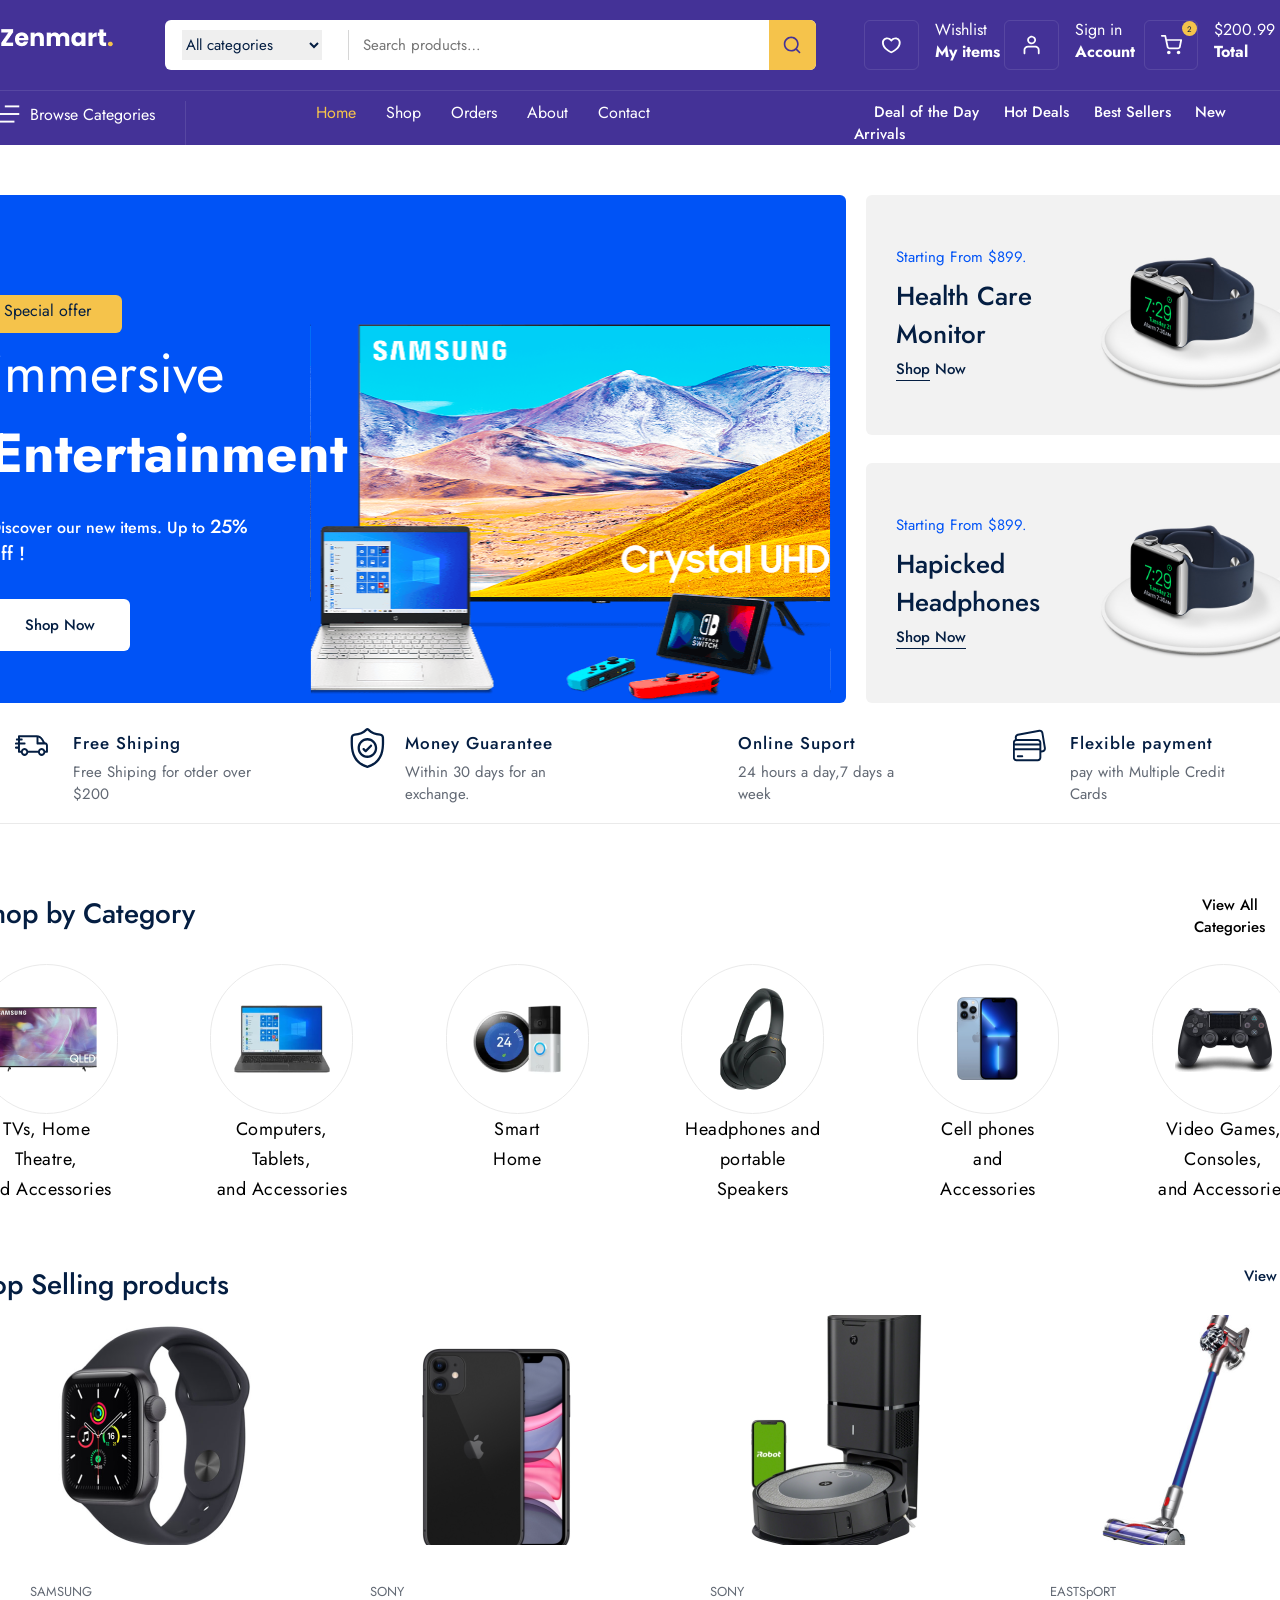
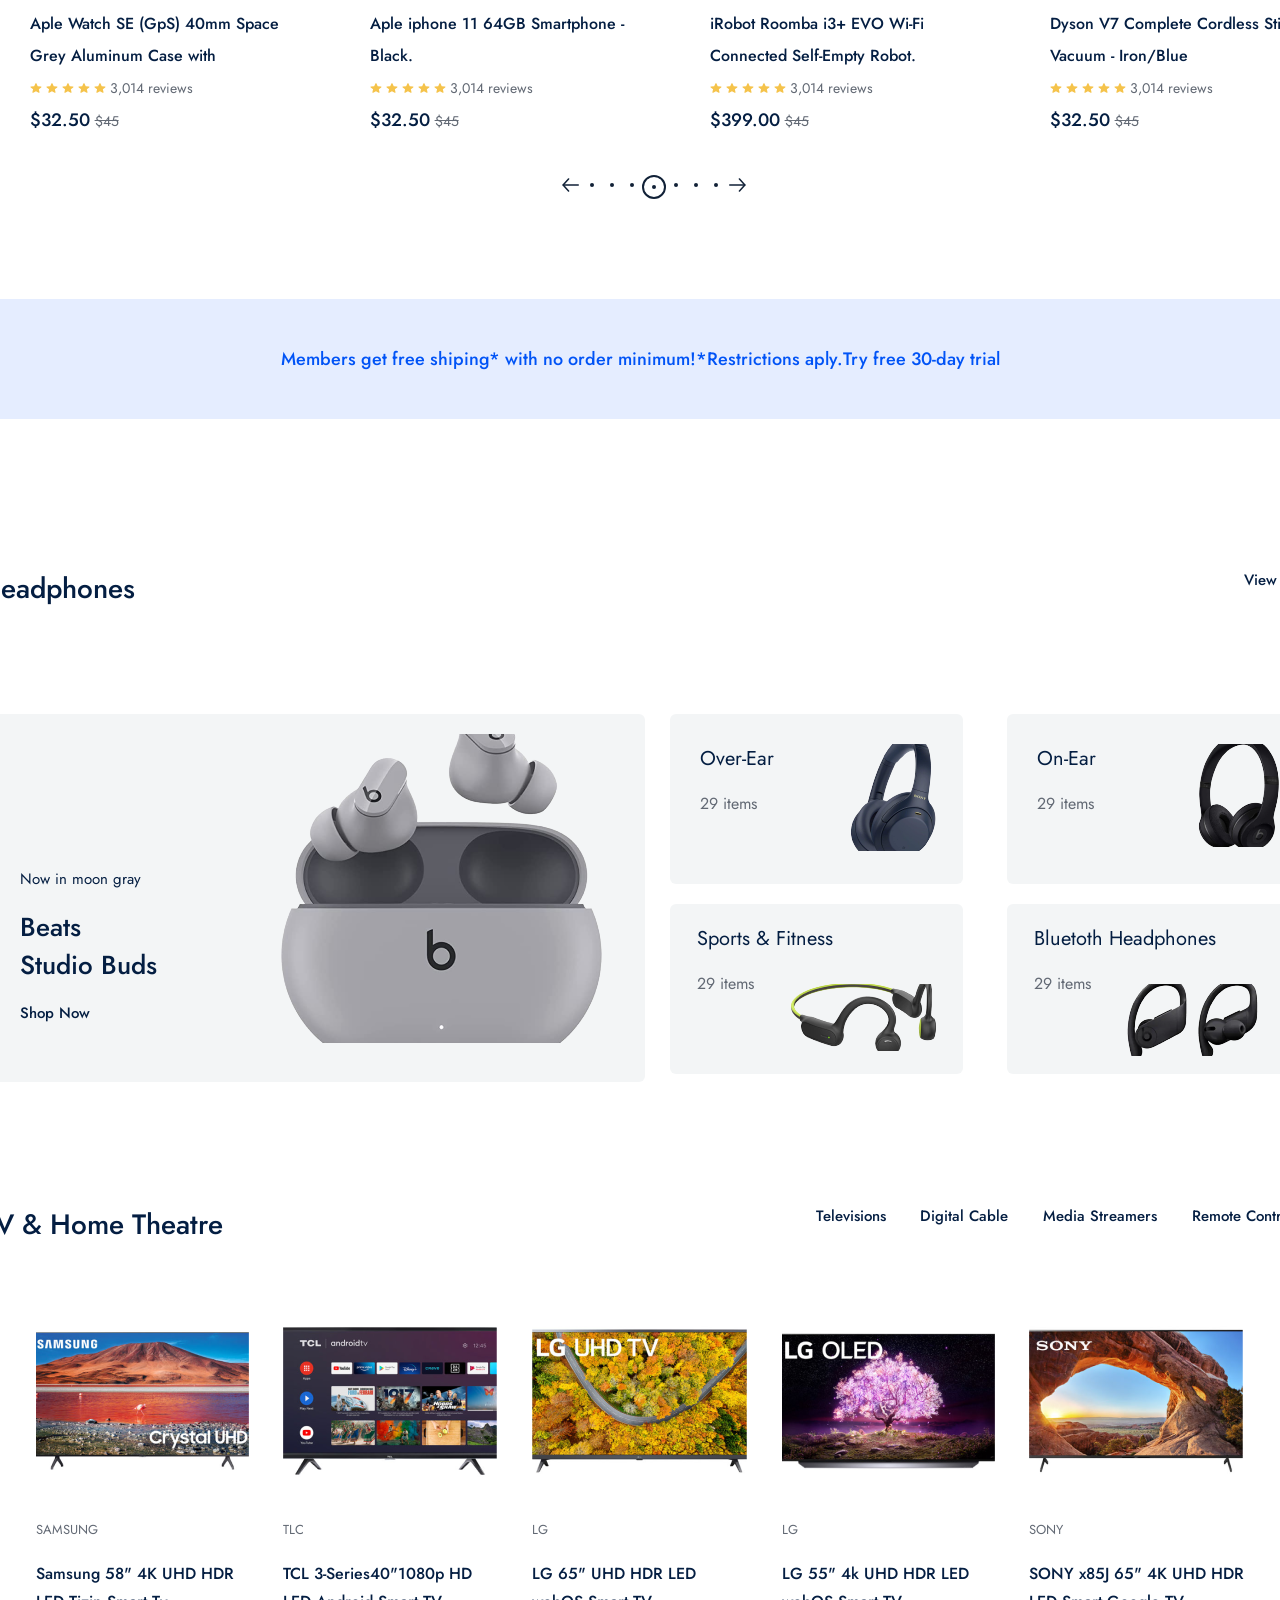
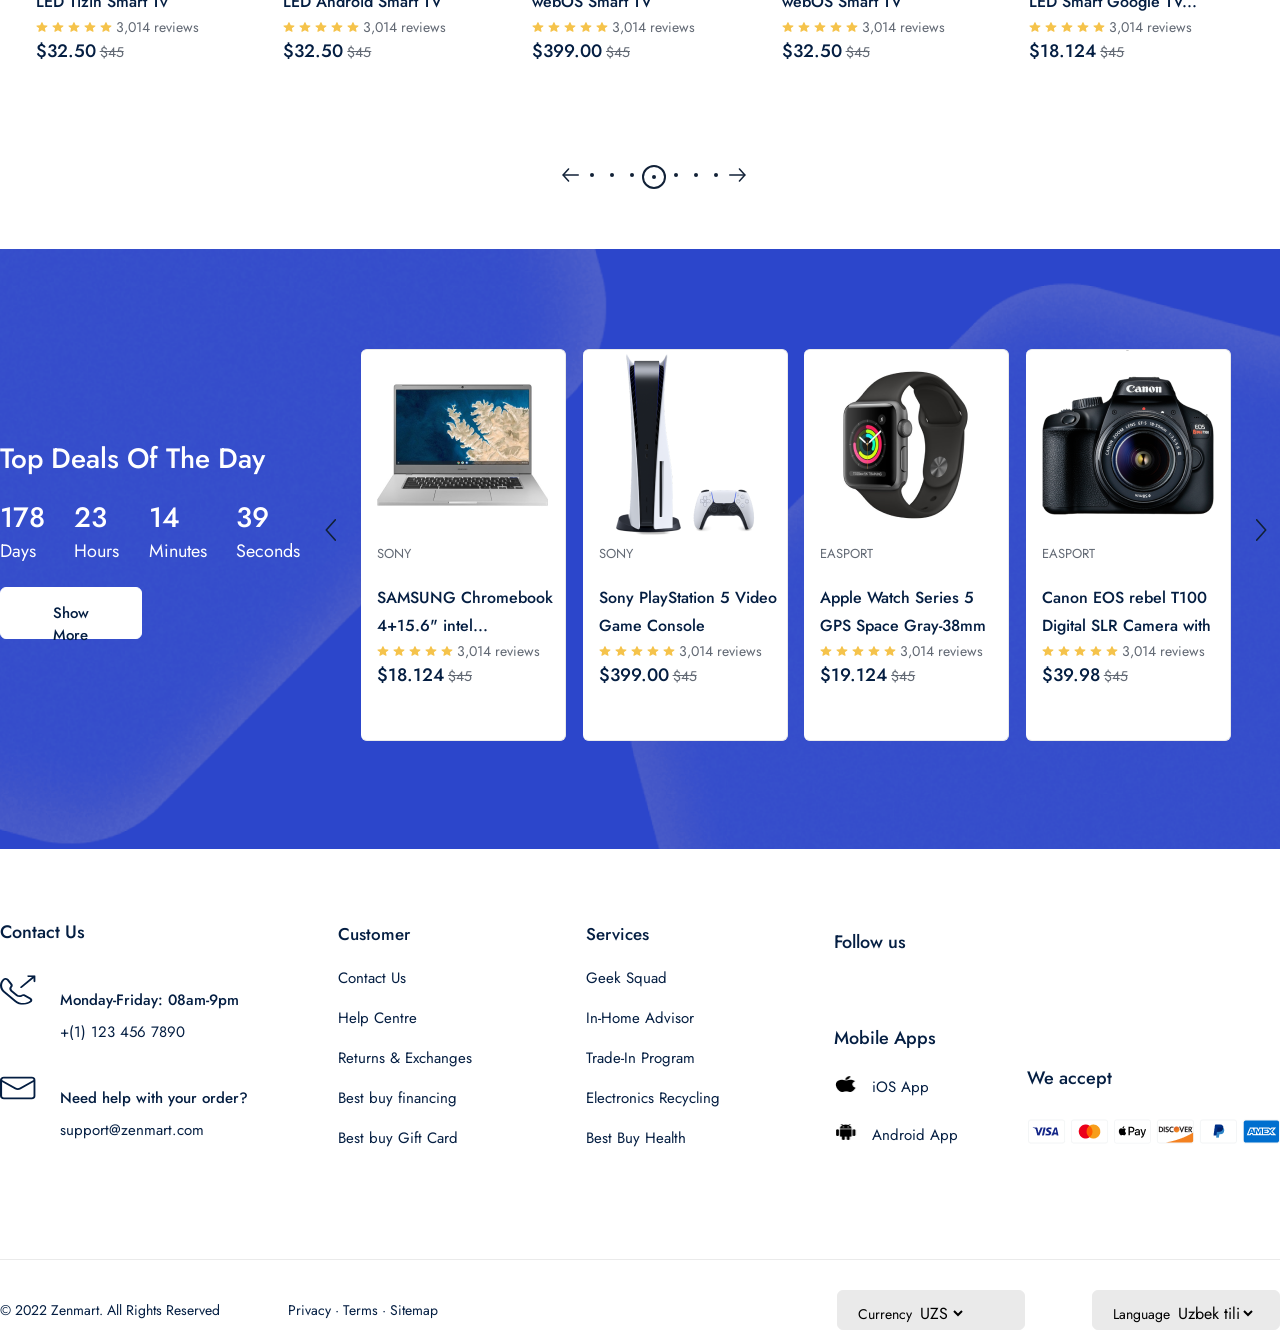
==== commit ec5e2ab7: "feat: completed footer section view" ====
--- a/index.html
+++ b/index.html
@@ -1,9 +1,10 @@
-<!DOCTYPE html>
+<!DOCTYpE html>
 <html lang="en">
 <head>
     <meta charset="UTF-8">
     <meta name="viewport" content="width=device-width, initial-scale=1.0">
     <title>Zenmart</title>
+    <link rel="stylesheet" href="https://cdnjs.cloudflare.com/ajax/libs/font-awesome/7.3.1/css/all.css" integrity="sha512-x9WwyMYBnlXMNQ6kQ/Lyzu1NqIhLQKL5Oq6xByfXuRj7s9CskyCbLv/1IjqzJmXwFXWr0ov6jBV7Qbc0hh9nHg==" crossorigin="anonymous" referrerpolicy="no-referrer">
     <link rel="stylesheet" href="./public/css/commit.css">
     <link rel="stylesheet" href="./public/css/home.css">
     <link rel="preconnect" href="https://fonts.googleapis.com">
@@ -151,8 +152,8 @@
             <div class="bot">
                 <div class="free"><img src="./public/images/images/icons/track.svg" alt=""> </div>
                 <div class="con">
-                <div class="ship">Free Shipping</div>
-                <div class="over">Free Shipping for otder over</div>
+                <div class="ship">Free Shiping</div>
+                <div class="over">Free Shiping for otder over</div>
                 <div class="dollar">$200</div>
                </div>
 
@@ -163,17 +164,17 @@
                 <div class="dollar">exchange.</div>
                </div>
 
-               <div class="free"><img src="./public/images/images/icons/support.svg" alt=""> </div>
+               <div class="free"><img src="./public/images/images/icons/suport.svg" alt=""> </div>
                 <div class="con">
-                <div class="ship">Online Support</div>
+                <div class="ship">Online Suport</div>
                 <div class="over">24 hours a day,7 days a</div>
                 <div class="dollar">week</div>
                </div>
 
                <div class="free"><img src="./public/images/images/icons/credit-card.svg" alt=""> </div>
                 <div class="con">
-                <div class="ship">Flexible Payment</div>
-                <div class="over">Pay with Multiple Credit</div>
+                <div class="ship">Flexible payment</div>
+                <div class="over">pay with Multiple Credit</div>
                 <div class="dollar">Cards</div>
                </div>
 
@@ -203,12 +204,12 @@
 
                   <div class="cont">
                     <div class="tv"><img src="./public/images/images/category/headphone.png" alt=""></div>
-                <div class="tvhome">Headphones and<br> Portable <br> Speakers</div>
+                <div class="tvhome">Headphones and<br> portable <br> Speakers</div>
                  </div>
 
                   <div class="cont">
                     <div class="tv"><img src="./public/images/images/category/phone.png" alt=""></div>
-                <div class="tvhome">Cell Phones<br> and<br> Accessories</div>
+                <div class="tvhome">Cell phones<br> and<br> Accessories</div>
                  </div>
 
                   <div class="cont">
@@ -234,7 +235,7 @@
  <div class="topselling">
         <div class="containeri">
 
-            <div class="topline"><span>Top Selling Products</span><a href="">View All</a></div>
+            <div class="topline"><span>Top Selling products</span><a href="">View All</a></div>
 
             <div class="botline">
               <img class="next1" src="./public/images/images/icons/next.svg" alt="">
@@ -246,7 +247,7 @@
                  <div class="imgi"><div class="hov"><button>Add to Cart</button></div><img src="./public/images/images/products/watch.png" alt=""></div>
                  <div class="bottom">
                  <span class="samsung">SAMSUNG</span><br>
-                 <a href=""><span class="taxt">Apple Watch SE (GPS) 40mm Space <br> Grey Aluminum Case with <br></span></a>
+                 <a href=""><span class="taxt">Aple Watch SE (GpS) 40mm Space <br> Grey Aluminum Case with <br></span></a>
                  <span class="star"> <img src="./public/images/images/icons/review.svg" alt=""> <img src="./public/images/images/icons/review.svg" alt=""> <img src="./public/images/images/icons/review.svg" alt=""> <img src="./public/images/images/icons/review.svg" alt=""> <img src="./public/images/images/icons/review.svg" alt="">  <span class="raqam"> 3,014 reviews</span></span><br>
                  <span class="deng"> <span class="dollar">$32.50</span> <span class="minus">$45</span></span>
                  </div>
@@ -258,7 +259,7 @@
                  <div class="imgi"><div class="hov"><button>Add to Cart</button></div><img src="./public/images/images/products/phone.png" alt=""></div>
                  <div class="bottom">
                  <span class="samsung">SONY</span><br>
-                <a href=""> <span class="taxt">Apple iPhone 11 64GB Smartphone - <br> Black.<br></span></a>
+                <a href=""> <span class="taxt">Aple iphone 11 64GB Smartphone - <br> Black.<br></span></a>
                  <span class="star"> <img src="./public/images/images/icons/review.svg" alt=""> <img src="./public/images/images/icons/review.svg" alt=""> <img src="./public/images/images/icons/review.svg" alt=""> <img src="./public/images/images/icons/review.svg" alt=""> <img src="./public/images/images/icons/review.svg" alt="">  <span class="raqam"> 3,014 reviews</span></span><br>
                  <span class="deng"> <span class="dollar">$32.50</span> <span class="minus">$45</span></span>
                  </div>
@@ -281,7 +282,7 @@
                  <div class="bigi">
                  <div class="imgi"><div class="hov"><button>Add to Cart</button></div><img src="./public/images/images/products/dyson.png" alt=""></div>
                  <div class="bottom">
-                 <span class="samsung">EASTSPORT</span><br>
+                 <span class="samsung">EASTSpORT</span><br>
                  <a href=""><span class="taxt">Dyson V7 Complete Cordless Stick<br> Vacuum - Iron/Blue <br></span></a>
                  <span class="star"> <img src="./public/images/images/icons/review.svg" alt=""> <img src="./public/images/images/icons/review.svg" alt=""> <img src="./public/images/images/icons/review.svg" alt=""> <img src="./public/images/images/icons/review.svg" alt=""> <img src="./public/images/images/icons/review.svg" alt="">  <span class="raqam"> 3,014 reviews</span></span><br>
                  <span class="deng"> <span class="dollar">$32.50</span> <span class="minus">$45</span></span>
@@ -327,7 +328,7 @@
 
 
             <div class="mem">
-                <div class="get">Members get free shipping* with no order minimum!*Restrictions apply.Try free 30-day trial</div>
+                <div class="get">Members get free shiping* with no order minimum!*Restrictions aply.Try free 30-day trial</div>
             </div>
              <div class="toplinee"><span>Headphones</span><a href="">View All</a></div>
 
@@ -386,6 +387,8 @@
         <div class="tvbotline"> <div class="topline"><span>TV & Home Theatre</span><div class="ser"><a href="">Televisions</a> <a href="">Digital Cable </a> <a href=""> Media Streamers </a> <a href=""> Remote Controls</a></div></div></div>
         <div class="kattaline">
             <img class="next1" src="./public/images/images/icons/next.svg" alt="">
+
+
             <div class="telev">
                 <div class="rasmm"> <img src="./public/images/images/products/samsung_tv.png" alt=""></div>
                 <div class="matnn"><p>SAMSUNG</p> <br><a href="">Samsung 58" 4K UHD HDR <br>LED Tizin Smart Tv</a> <br>
@@ -427,6 +430,9 @@
                      <span class="deng"> <span class="dollar">$18.124</span> <span class="minus">$45</span></span>
                 </div>
             </div>
+
+
+            
 
 
              <img class="next2" src="./public/images/images/icons/next.svg" alt="" style="transform: scale(-1) ;">
@@ -466,6 +472,160 @@
                     <img src="./public/images/images/icons/arrow-prev_next.svg" alt="" style="transform: scale(-1);">
                 </div>
 </div>
+</div>
+
+
+
+
+        <div class="broo">
+            <div class="bluebig">
+                <div class="blueimg">
+                    <div class="dealsline"> <span class="topdel"> Top Deals Of The Day </span><br>
+                        <div class="raqamlar">
+                      <div class="birline"> <p>178</p> <span>Days</span></div>
+                      <div class="ikkiline"> <p>23</p> <span>Hours</span></div>
+                      <div class="uchline"> <p>14</p> <span>Minutes</span></div>
+                      <div class="tortline"> <p>39</p> <span>Seconds</span></div>
+                      </div>
+                    <div class="showmore"><span>Show More</span></div>
+                         </div>
+
+                         <div class="iconnext"><img src="./public/images/images/icons/next.svg" alt=""></div>
+
+                         <div class="jora">
+
+                 <div class="telev">
+                <div class="rasmm"> <img src="./public/images/images/products/sony_notebook.png" alt=""></div>
+                <div class="matnn"><p>SONY</p> <br><a href="">SAMSUNG Chromebook<br>4+15.6" intel...</a> <br>
+                     <span class="star"> <img src="./public/images/images/icons/review.svg" alt=""> <img src="./public/images/images/icons/review.svg" alt=""> <img src="./public/images/images/icons/review.svg" alt=""> <img src="./public/images/images/icons/review.svg" alt=""> <img src="./public/images/images/icons/review.svg" alt="">  <span class="raqam"> 3,014 reviews</span></span><br>
+                     <span class="deng"> <span class="dollar">$18.124</span> <span class="minus">$45</span></span>
+                </div>
+            </div>
+
+            <div class="telev">
+                <div class="rasmm"> <img src="./public/images/images/products/sony_playstation.png" alt=""></div>
+                <div class="matnn"><p>SONY</p> <br><a href="">Sony PlayStation 5 Video<br>Game Console</a> <br>
+                     <span class="star"> <img src="./public/images/images/icons/review.svg" alt=""> <img src="./public/images/images/icons/review.svg" alt=""> <img src="./public/images/images/icons/review.svg" alt=""> <img src="./public/images/images/icons/review.svg" alt=""> <img src="./public/images/images/icons/review.svg" alt="">  <span class="raqam"> 3,014 reviews</span></span><br>
+                     <span class="deng"> <span class="dollar">$399.00</span> <span class="minus">$45</span></span>
+                </div>
+            </div>
+
+            <div class="telev">
+                <div class="rasmm"> <img src="./public/images/images/products/apple_watch.png" alt=""></div>
+                <div class="matnn"><p>EASPORT</p> <br><a href="">Apple Watch Series 5<br>GPS Space Gray-38mm</a> <br>
+                     <span class="star"> <img src="./public/images/images/icons/review.svg" alt=""> <img src="./public/images/images/icons/review.svg" alt=""> <img src="./public/images/images/icons/review.svg" alt=""> <img src="./public/images/images/icons/review.svg" alt=""> <img src="./public/images/images/icons/review.svg" alt="">  <span class="raqam"> 3,014 reviews</span></span><br>
+                     <span class="deng"> <span class="dollar">$19.124</span> <span class="minus">$45</span></span>
+                </div>
+            </div>
+
+            <div class="telev">
+                <div class="rasmm"> <img src="./public/images/images/products/canon_camera.png" alt=""></div>
+                <div class="matnn"><p>EASPORT</p> <br><a href="">Canon EOS rebel T100<br>Digital SLR Camera with</a> <br>
+                     <span class="star"> <img src="./public/images/images/icons/review.svg" alt=""> <img src="./public/images/images/icons/review.svg" alt=""> <img src="./public/images/images/icons/review.svg" alt=""> <img src="./public/images/images/icons/review.svg" alt=""> <img src="./public/images/images/icons/review.svg" alt="">  <span class="raqam"> 3,014 reviews</span></span><br>
+                     <span class="deng"> <span class="dollar">$39.98</span> <span class="minus">$45</span></span>
+                </div> 
+            </div>
+
+
+            
+
+
+                         </div>
+                         <div class="iconnextt"><img src="./public/images/images/icons/next.svg" alt="" style="transform: scale(-1);"></div>
+
+
+
+
+                </div>
+            </div>
+        </div>
+
+        <div class="finish">
+            <div class="icgifinish">
+
+                <div class=" bratt">
+                    <span class="contactus">Contact Us</span>
+                    <div class="phonecal"><img src="./public/images/images/icons/phone-call.svg" alt=""> <span>Monday-Friday: 08am-9pm</span> <br><p>+(1) 123 456 7890</p></div>
+                    <div class="emaill"><img src="./public/images/images/icons/email.svg" alt=""> <span>Need help with your order?</span> <br><p>support@zenmart.com</p></div>
+                </div>
+
+                <div class="bekk">
+                    <p>Customer</p> <br>
+                    <span>Contact Us</span><br/>
+                    <span>Help Centre</span><br>
+                    <span>Returns & Exchanges</span><br>
+                    <span>Best buy financing</span><br>
+                    <span>Best buy Gift Card</span><br>
+                </div>
+                <div class="bekk">
+                    <p>Services</p> <br>
+                    <span>Geek Squad</span><br/>
+                    <span>In-Home Advisor</span><br>
+                    <span>Trade-In Program</span><br>
+                    <span>Electronics Recycling</span><br>
+                    <span>Best Buy Health</span><br>
+                </div>
+
+                <div class="iconapple">
+                    <span class="appss">Follow us </span> <br>
+                    <i class="fa-brands fa-facebook-f" style="color: rgb(14, 14, 15);"></i>
+                    <i class="fa-brands fa-twitter" style="color: rgb(14, 14, 15);"></i>
+                    <i class="fa-brands fa-instagram" style="color: rgb(14, 14, 15);"></i>
+                    <i class="fa-brands fa-linkedin-in" style="color: rgb(14, 14, 15);"></i><br>
+                    <span class="appss">Mobile Apps</span> <br>
+                    <img src="./public/images/images/icons/apple_icon.png" alt=""> <span class="miniicon">iOS App</span> <br>
+                     <img src="./public/images/images/icons/android_icon.png" alt=""> <span class="miniicon">Android App</span>
+                </div>
+
+                <div class="inception">
+                    <span>We accept</span><br>
+                    <img src="./public/images/images/icons/visa.png" alt="">
+                    <img src="./public/images/images/icons/master_card.png" alt="">
+                    <img src="./public/images/images/icons/apple_pay.png" alt="">
+                     <img src="./public/images/images/icons/dicvover.png" alt="">
+                     <img src="./public/images/images/icons/paypal.png" alt="">
+                    <img src="./public/images/images/icons/amex.png" alt=""> 
+                </div>
+
+            </div>
+        </div>  
+        <div class="footerbottom">
+        <div class="footermain">
+        <div class="footerbottomleft">
+            <span>© 2022 Zenmart. All Rights Reserved</span>
+            <span style="margin-left: 60px;">Privacy  ·  Terms  ·  Sitemap</span>
+        </div>
+
+        <div class="footerbottomright">
+            <div class="footersellect" style="margin-left: 170px;">
+                <span>Currency</span>
+                <select name="" id="">
+                    <option value="USD">USD</option>
+                       <option value="uzs" selected>UZS</option>
+                </select>
+            </div>
+        </div>
+
+
+        <div class="footerbottomright">
+            <div class="footersellect">
+                <span>Language</span>
+                <select name="" id="">
+                    <option value="English">English</option>
+                       <option value="Uzbek tili" selected>Uzbek tili</option>
+                </select>
+            </div>
+        </div>
+
+
+        </div>
+        </div>
+
+       
+
+
+
+
 
 
  
--- a/public/css/home.css
+++ b/public/css/home.css
@@ -1168,18 +1168,487 @@
  }
 
 
-  
-
-  
-
-
-
+
+ /* final */
+
+
+ .broo{
+  width: 100%;
+  height: auto;
+  display: flex;
+  flex-direction: row;
+  justify-content: center;
+ }
+
+ .broo .bluebig{
+   background-image: url(../images/images/icons/event_bg.png);
+  background-size: cover;
+  background-repeat: no-repeat;
+  width: 100%;
+  height:600px;
+  background-position: center;
+  margin-top: 60px;
+  display:flex ;
+  flex-direction: row;
+  justify-content: center;
+  align-items: center;
+
+ }
+
+ .bluebig .blueimg{
+  width: 1320px;
+  height: 400px;
+  display: flex;
+  flex-direction: row;
+
+  
  
-
+ }
+
+ .blueimg .dealsline{
+  width: 320px;
+  height: 220px;
+  display: flex;
+  flex-direction: column;
+  margin-top: 90px;
+  
+ }
+  
+ .dealsline .ortaline{
+  display: flex;
+  flex-direction: row;
+  margin-top: 50px;
+ }
+
+.dealsline .topdel{
+width: 304.19px;
+height: 40px;
+color: rgba(255, 255, 255, 1);
+
+font-family: "Jost";
+font-style: Medium;
+font-size: 28px;
+font-weight: 500;
+line-height: 40px;
+letter-spacing: 0%;
+text-align: left;
+ }
+ .birline p{
+ font-family: jost;
+ font-size: 28px;
+ font-weight: 500;
+color: #ffffff;
+
+ }
+
+ .ikkiline p{
+ font-family: jost;
+ font-size: 28px;
+ font-weight: 500;
+color: #ffffff;
+
+ }
+
+ .uchline p{
+ font-family: jost;
+ font-size: 28px;
+ font-weight: 500;
+color: #ffffff;
+
+ }
+
+ .tortline p{
+ font-family: jost;
+ font-size: 28px;
+ font-weight: 500;
+color: #ffffff;
+
+ }
+
+ .birline span{
+  font-family: jost;
+  font-size: 18px;
+  font-weight: 400;
+  color: #ffffff;
+ }
+
+ .ikkiline span{
+  font-family: jost;
+  font-size: 18px;
+  font-weight: 400;
+  color: #ffffff;
+ }
+
+ .uchline span{
+  font-family: jost;
+  font-size: 18px;
+  font-weight: 400;
+  color: #ffffff;
+ }
+
+ .tortline span{
+  font-family: jost;
+  font-size: 18px;
+  font-weight: 400;
+  color: #ffffff;
+ }
  
-
+ .dealsline .raqamlar{
+  width: 300px;
+  height: 70px;
+  display: flex;
+  flex-direction: row;
+  justify-content: space-between;
+ }
+ .dealsline .showmore{
+  /* Large-Button-Radius-60 */
+width: 141.79px;
+height: 52px;
+/* Auto layout */
+display: flex;
+flex-direction: row;
+justify-content: center;
+align-items: center;
+gap: 10px;
+margin-top: 20px;
+box-sizing: border-box;
+border: 1px solid rgba(255, 255, 255, 1);
+border-radius: 6px;
+background: rgba(255, 255, 255, 1);
+ }
+
+ .showmore span{
+  /* Shop Now */
+width: 75px;
+height: 22px;
+color: rgba(4, 30, 66, 1);
+
+font-family: "Jost";
+font-style: Medium;
+font-size: 15px;
+font-weight: 500;
+line-height: 22px;
+letter-spacing: 0%;
+text-align: center;
+ }
+ .iconnext img{
+  margin-top: 170px;
+  
+  color: #ffffff;
+ }
+
+ .blueimg .jora{
+  width: 870px;
+  height: 400px;
+  display: flex;
+  flex-direction: row;
+  justify-content: space-between;
+  margin-left: 20px;
+
+ }
+ .jora .telev{
+/* Rectangle 261 */
+width: 205.28px;
+height: 392px;
+box-sizing: border-box;
+border-bottom: 1px solid rgba(234, 234, 234, 1);
+border-right: 1px solid rgba(234, 234, 234, 1);
+border-top: 1px solid rgba(234, 234, 234, 1);
+border-radius: 6px;
+background: rgba(255, 255, 255, 1);
+ }
+ .jora .telev .rasmm{
+  margin-left: 16px;
+ }
+
+ .jora .telev .matnn{
+  margin-left: 16px;
+ }
+ .blueimg .iconnextt{
+  margin-left: 20px;
+   margin-top: 170px;
+ }
+
+ .finish{
+  width: 100%;
+  height: auto;
+  display: flex;
+  flex-direction: row;
+  justify-content: center;
+ }
+ .finish .icgifinish{
+  width: 1320px;
+  height: 340px;
+
+  margin-top: 70px;
+  display: flex;
+  flex-direction: row;
+  justify-content: space-between;
+  border-bottom: 1px solid  rgba(234, 234, 234, 1);
+ }
+ .icgifinish .bratt{
+  width: 300px;
+  height: 220px;
+ }
+ .bratt .contactus{
+  /* Contact Us */
+width: 100.94px;
+height: 26px;
+color: rgba(4, 30, 66, 1);
+
+font-family: "Jost";
+font-style: Medium;
+font-size: 18px;
+font-weight: 500;
+line-height: 26px;
+letter-spacing: 0%;
+text-align: left;
+ }
+.bratt .phonecal{
+margin-top: 30px;
+}
+
+.bratt .phonecal span{
+margin-bottom: 20px;
+width: 209px;
+height: 22px;
+color: rgba(4, 30, 66, 1);
+margin-left: 20px;
+font-family: "Jost";
+font-style: Medium;
+font-size: 15px;
+font-weight: 500;
+line-height: 22px;
+letter-spacing: 0%;
+text-align: left;
+
+}
+
+.bratt .phonecal p{
+ margin-top: 10px;
+width: 144.88px;
+height: 22px;
+color: rgba(4, 30, 66, 1);
+margin-left: 60px;
+font-family: "Jost";
+font-style: Regular;
+font-size: 15px;
+font-weight: 400;
+line-height: 22px;
+letter-spacing: 0%;
+text-align: left;
+}
+.phonecal img{
+
+  
+width: 35.63px;
+height: 30px;
+}
+
+.bratt .emaill{
+margin-top: 30px;
+}
+.bratt .emaill span{
+margin-bottom: 20px;
+width: 209px;
+height: 22px;
+color: rgba(4, 30, 66, 1);
+margin-left: 20px;
+font-family: "Jost";
+font-style: Medium;
+font-size: 15px;
+font-weight: 500;
+line-height: 22px;
+letter-spacing: 0%;
+text-align: left;
+
+}
+
+.bratt .emaill p{
+ margin-top: 10px;
+width: 144.88px;
+height: 22px;
+color: rgba(4, 30, 66, 1);
+margin-left: 60px;
+font-family: "Jost";
+font-style: Regular;
+font-size: 15px;
+font-weight: 400;
+line-height: 22px;
+letter-spacing: 0%;
+text-align: left;
+}
+.bekk{
+  /* 3 */
+width: 210px;
+height: 246.1px;
+
+display: flex;
+flex-direction: column;
+}
+
+.bekk p{
+
+width: 90.94px;
+height: 26px;
+color: rgba(4, 30, 66, 1);
+font-family: "Jost";
+
+font-size: 17px;
+font-weight: 500;
+line-height: 30px;
+
+
+}
+.bekk span{
+  /* +(1) 123 456 7890 */
+width: 144.88px;
+height: 22px;
+color: rgba(4, 30, 66, 1);
+
+font-family: "Jost";
+font-style: Regular;
+font-size: 15px;
+font-weight: 400;
+line-height: 30px;
+letter-spacing: 0%;
+text-align: left;
+}
+
+.iconapple{
+  width: 155px;
+  height: 200px;
+  line-height: 48px;
+}
+
+.iconapple img{
+  /* apple 1 */
+width: 24.28px;
+height: 16px;
+}
+.iconapple i{
+  margin-left: 5px;
+}
+.iconapple .appss{
+  /* Mobile Apps */
+width: 154.8px;
+height: 26px;
+color: rgba(4, 30, 66, 1);
+
+font-family: "Jost";
+font-style: Medium;
+font-size: 18px;
+font-weight: 500;
+line-height: 26px;
+letter-spacing: 0%;
+text-align: left;
+}
+.iconapple .miniicon{
+  /* +(1) 123 456 7890 */
+width: 144.88px;
+height: 22px;
+color: rgba(4, 30, 66, 1);
+margin-left: 10px;
+font-family: "Jost";
+font-style: Regular;
+font-size: 15px;
+font-weight: 400;
+line-height: 22px;
+letter-spacing: 0%;
+text-align: left;
+}
+.inception{
+  margin-top: 130px;
+  line-height: 60px;
+}
+.inception span{
+ /* We accept */
+width: 110px;
+height: 26px;
+color: rgba(4, 30, 66, 1);
+
+font-family: "Jost";
+font-style: Medium;
+font-size: 18px;
+font-weight: 500;
+line-height: 26px;
+letter-spacing: 0%;
+text-align: left;
+}
+.footerbottom{
+  display: flex;
+  flex-direction: row;
+  justify-content: center;
+
+
+}
+ .footerbottom .footermain{
+  display: flex;
+  flex-direction: row;
+  justify-content: space-between;
+  width: 1320px;
+height: auto;
+margin-top: 30px;
+
+ }
+ .footermain .footerbottomleft{
+  display: flex;
+  flex-direction: row;
+  width: 600px;
+  height: 50px;
  
-
-
-
- +  
+ }
+
+  .footermain .footerbottomleft span{
+    /* © 2022 Zenmart. All Rights Reserved */
+width: 228px;
+height: 40px;
+color: rgba(4, 30, 66, 1);
+
+font-family: "Jost";
+font-style: Regular;
+font-size: 14px;
+font-weight: 400;
+line-height: 40px;
+letter-spacing: 0%;
+text-align: left;
+  }
+  .footerbottom .footerbottomright{
+    display: flex;
+    flex-direction: row;
+    margin-left: 40px;
+   
+  }
+   .footerbottomright .footersellect{
+    border: 1px solid rgba(234, 234, 234, 1);
+    box-sizing: border-box;
+    border-radius: 6px;
+    background-color: rgb(234, 234, 234);
+    padding: 10px 20px;
+    /* currency */
+width: 187.77px;
+height: 40.1px;
+
+   }
+
+    .footerbottomright .footersellect span{
+      font-family: jost;
+      font-size: 14px;
+      font-weight: 400px;
+      color: (rgba(98, 105, 116, 1));
+    }
+    .footerbottomright .footersellect select{
+      border: none;
+      outline: none;
+      font-family: jost;
+      font-size: 16px;
+      font-weight: 500px;
+      color: rgba(4, 30, 66,);
+      background-color: rgb(234, 234, 234);
+    }
+
+
+
+
+    
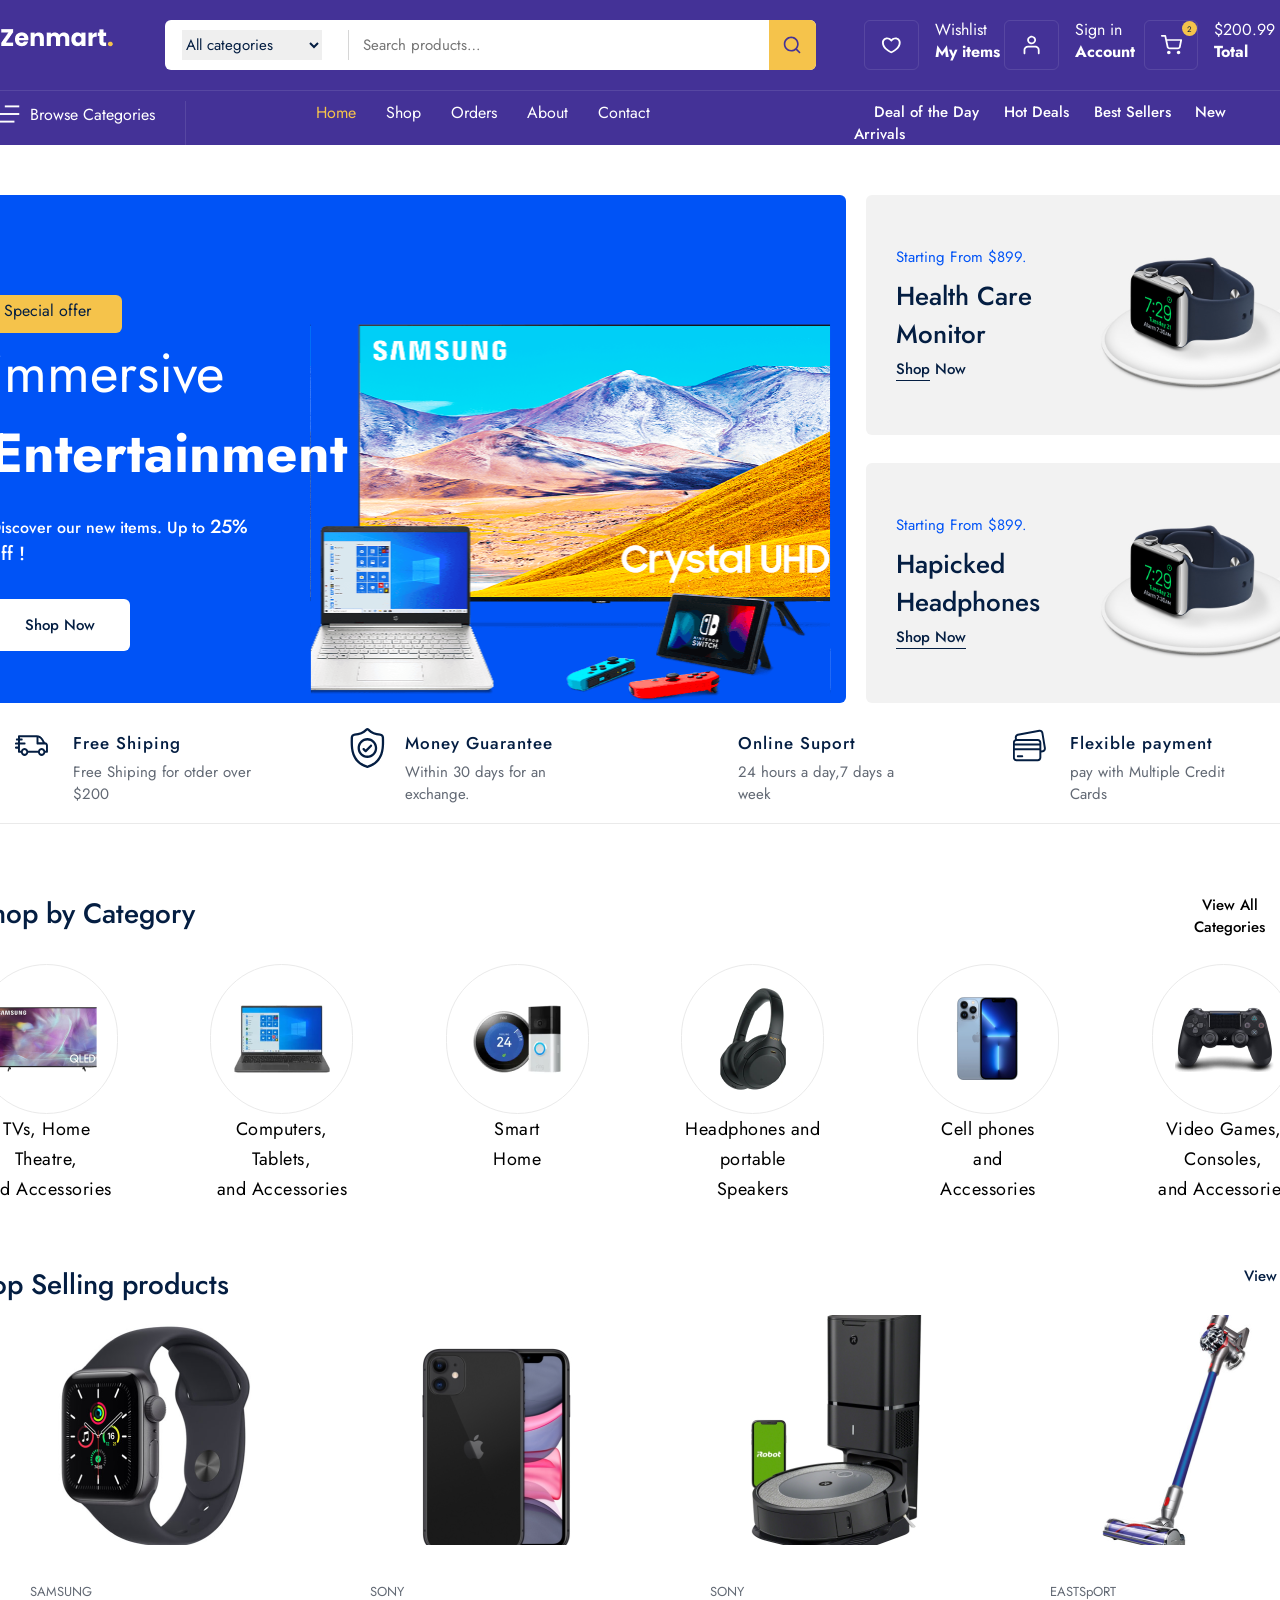
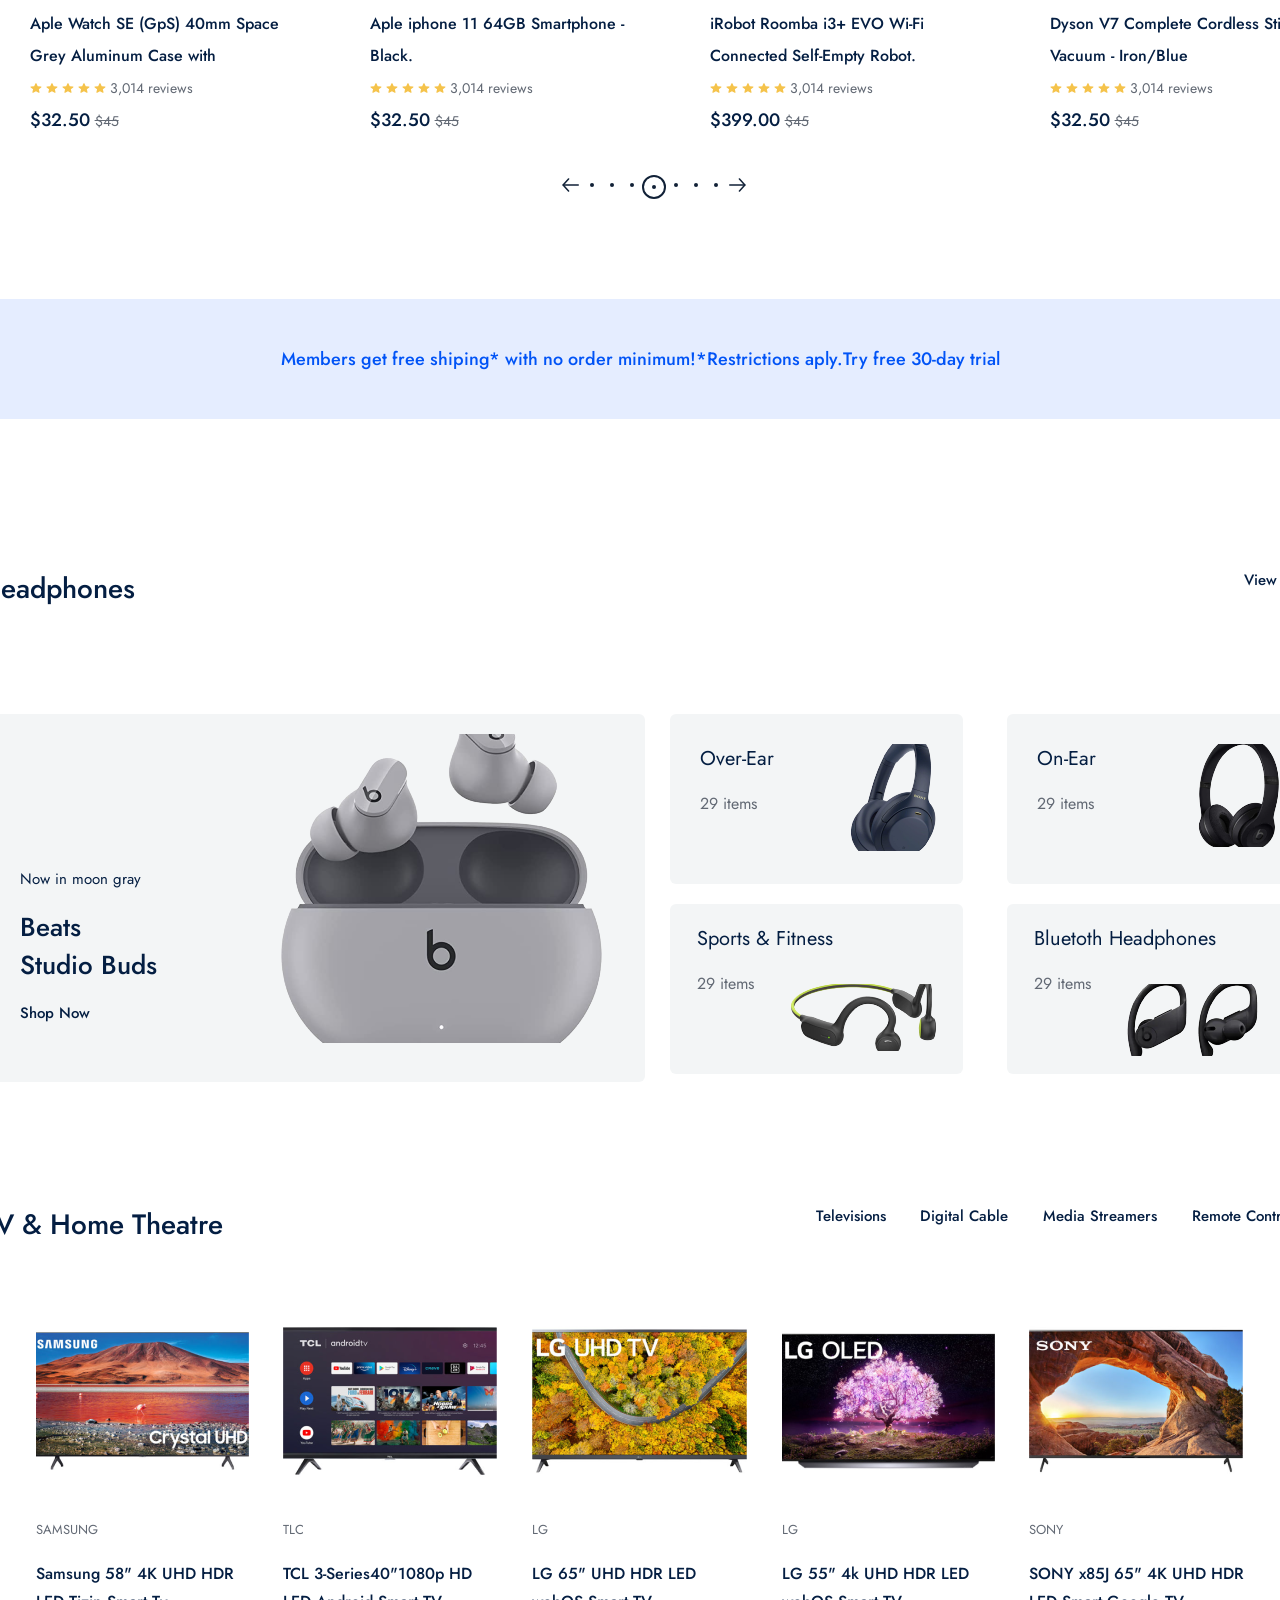
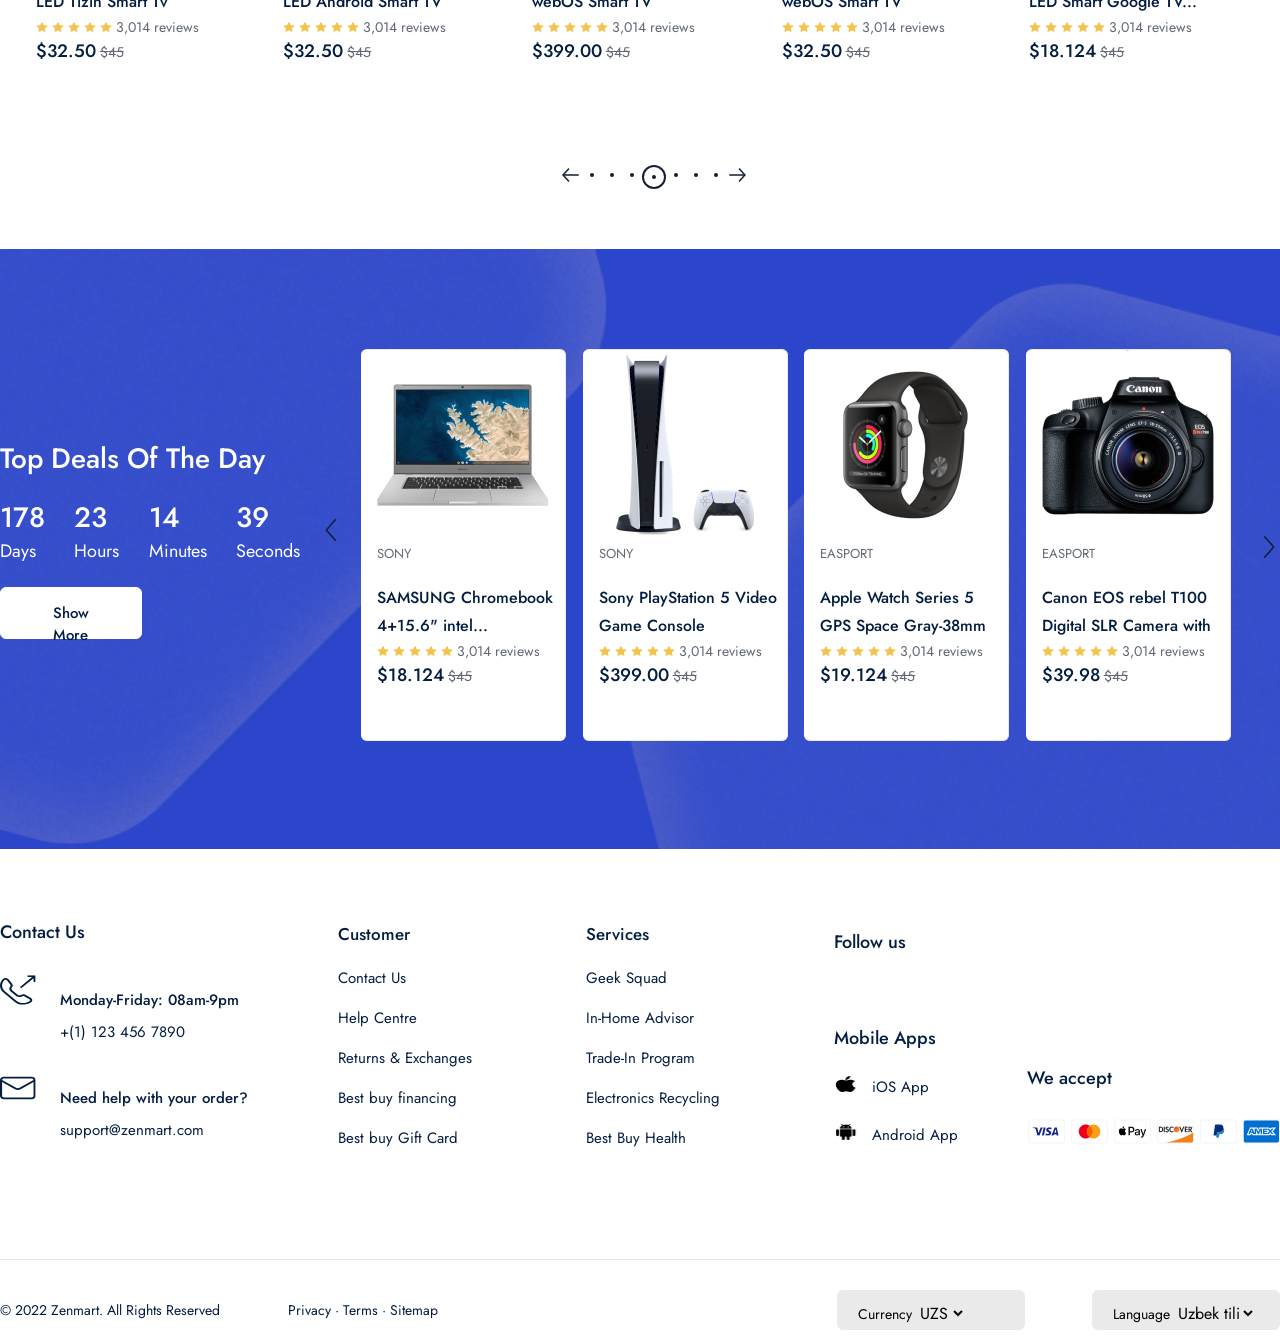
==== commit 6136b311: "Update shop page active states and styles" ====
--- a/index.html
+++ b/index.html
@@ -10,6 +10,10 @@
     <link rel="preconnect" href="https://fonts.googleapis.com">
 <link rel="preconnect" href="https://fonts.gstatic.com" crossorigin>
 <link href="https://fonts.googleapis.com/css2?family=Jost:ital,wght@0,100..900;1,100..900&family=Redaction+50:ital,wght@0,400;0,700;1,400&display=swap" rel="stylesheet">
+ <link
+      rel="stylesheet"
+      href="https://cdn.jsdelivr.net/npm/swiper@14.0.1/swiper-bundle.min.css"
+    />
 </head>
 <body>
     <div class="eng">
@@ -492,9 +496,9 @@
 
                          <div class="iconnext"><img src="./public/images/images/icons/next.svg" alt=""></div>
 
-                         <div class="jora">
-
-                 <div class="telev">
+                         <div class="swiper">
+
+                 <div class="swiper-telev">
                 <div class="rasmm"> <img src="./public/images/images/products/sony_notebook.png" alt=""></div>
                 <div class="matnn"><p>SONY</p> <br><a href="">SAMSUNG Chromebook<br>4+15.6" intel...</a> <br>
                      <span class="star"> <img src="./public/images/images/icons/review.svg" alt=""> <img src="./public/images/images/icons/review.svg" alt=""> <img src="./public/images/images/icons/review.svg" alt=""> <img src="./public/images/images/icons/review.svg" alt=""> <img src="./public/images/images/icons/review.svg" alt="">  <span class="raqam"> 3,014 reviews</span></span><br>
@@ -502,7 +506,7 @@
                 </div>
             </div>
 
-            <div class="telev">
+            <div class="swiper-telev">
                 <div class="rasmm"> <img src="./public/images/images/products/sony_playstation.png" alt=""></div>
                 <div class="matnn"><p>SONY</p> <br><a href="">Sony PlayStation 5 Video<br>Game Console</a> <br>
                      <span class="star"> <img src="./public/images/images/icons/review.svg" alt=""> <img src="./public/images/images/icons/review.svg" alt=""> <img src="./public/images/images/icons/review.svg" alt=""> <img src="./public/images/images/icons/review.svg" alt=""> <img src="./public/images/images/icons/review.svg" alt="">  <span class="raqam"> 3,014 reviews</span></span><br>
@@ -510,7 +514,7 @@
                 </div>
             </div>
 
-            <div class="telev">
+            <div class="swiper-telev">
                 <div class="rasmm"> <img src="./public/images/images/products/apple_watch.png" alt=""></div>
                 <div class="matnn"><p>EASPORT</p> <br><a href="">Apple Watch Series 5<br>GPS Space Gray-38mm</a> <br>
                      <span class="star"> <img src="./public/images/images/icons/review.svg" alt=""> <img src="./public/images/images/icons/review.svg" alt=""> <img src="./public/images/images/icons/review.svg" alt=""> <img src="./public/images/images/icons/review.svg" alt=""> <img src="./public/images/images/icons/review.svg" alt="">  <span class="raqam"> 3,014 reviews</span></span><br>
@@ -518,7 +522,7 @@
                 </div>
             </div>
 
-            <div class="telev">
+            <div class="swiper-telev">
                 <div class="rasmm"> <img src="./public/images/images/products/canon_camera.png" alt=""></div>
                 <div class="matnn"><p>EASPORT</p> <br><a href="">Canon EOS rebel T100<br>Digital SLR Camera with</a> <br>
                      <span class="star"> <img src="./public/images/images/icons/review.svg" alt=""> <img src="./public/images/images/icons/review.svg" alt=""> <img src="./public/images/images/icons/review.svg" alt=""> <img src="./public/images/images/icons/review.svg" alt=""> <img src="./public/images/images/icons/review.svg" alt="">  <span class="raqam"> 3,014 reviews</span></span><br>
@@ -526,11 +530,12 @@
                 </div> 
             </div>
 
-
             
 
 
-                         </div>
+             </div>
+
+            </div>
                          <div class="iconnextt"><img src="./public/images/images/icons/next.svg" alt="" style="transform: scale(-1);"></div>
 
 
@@ -623,8 +628,32 @@
 
        
 
-
-
+<!-- Swiper JS -->
+    <script src="https://cdn.jsdelivr.net/npm/swiper@14.0.1/swiper-bundle.min.js"></script>
+
+    <!-- Initialize Swiper -->
+    <script>
+      var swiper = new Swiper('.swiper', {
+        slidesPerView: 3,
+        direction: getDirection(),
+        navigation: {
+          nextEl: '.swiper-button-next',
+          prevEl: '.swiper-button-prev',
+        },
+        on: {
+          resize: function () {
+            swiper.changeDirection(getDirection());
+          },
+        },
+      });
+
+      function getDirection() {
+        var windowWidth = window.innerWidth;
+        var direction = window.innerWidth <= 760 ? 'vertical' : 'horizontal';
+
+        return direction;
+      }
+    </script>
 
 
 
--- a/public/css/home.css
+++ b/public/css/home.css
@@ -1337,7 +1337,7 @@
   color: #ffffff;
  }
 
- .blueimg .jora{
+ .blueimg .swiper{
   width: 870px;
   height: 400px;
   display: flex;
@@ -1346,7 +1346,7 @@
   margin-left: 20px;
 
  }
- .jora .telev{
+ .swiper .swiper-telev{
 /* Rectangle 261 */
 width: 205.28px;
 height: 392px;
@@ -1357,11 +1357,11 @@
 border-radius: 6px;
 background: rgba(255, 255, 255, 1);
  }
- .jora .telev .rasmm{
+ .swiper .swiper-telev .rasmm{
   margin-left: 16px;
  }
 
- .jora .telev .matnn{
+ .swiper .swiper-telev .matnn{
   margin-left: 16px;
  }
  .blueimg .iconnextt{
